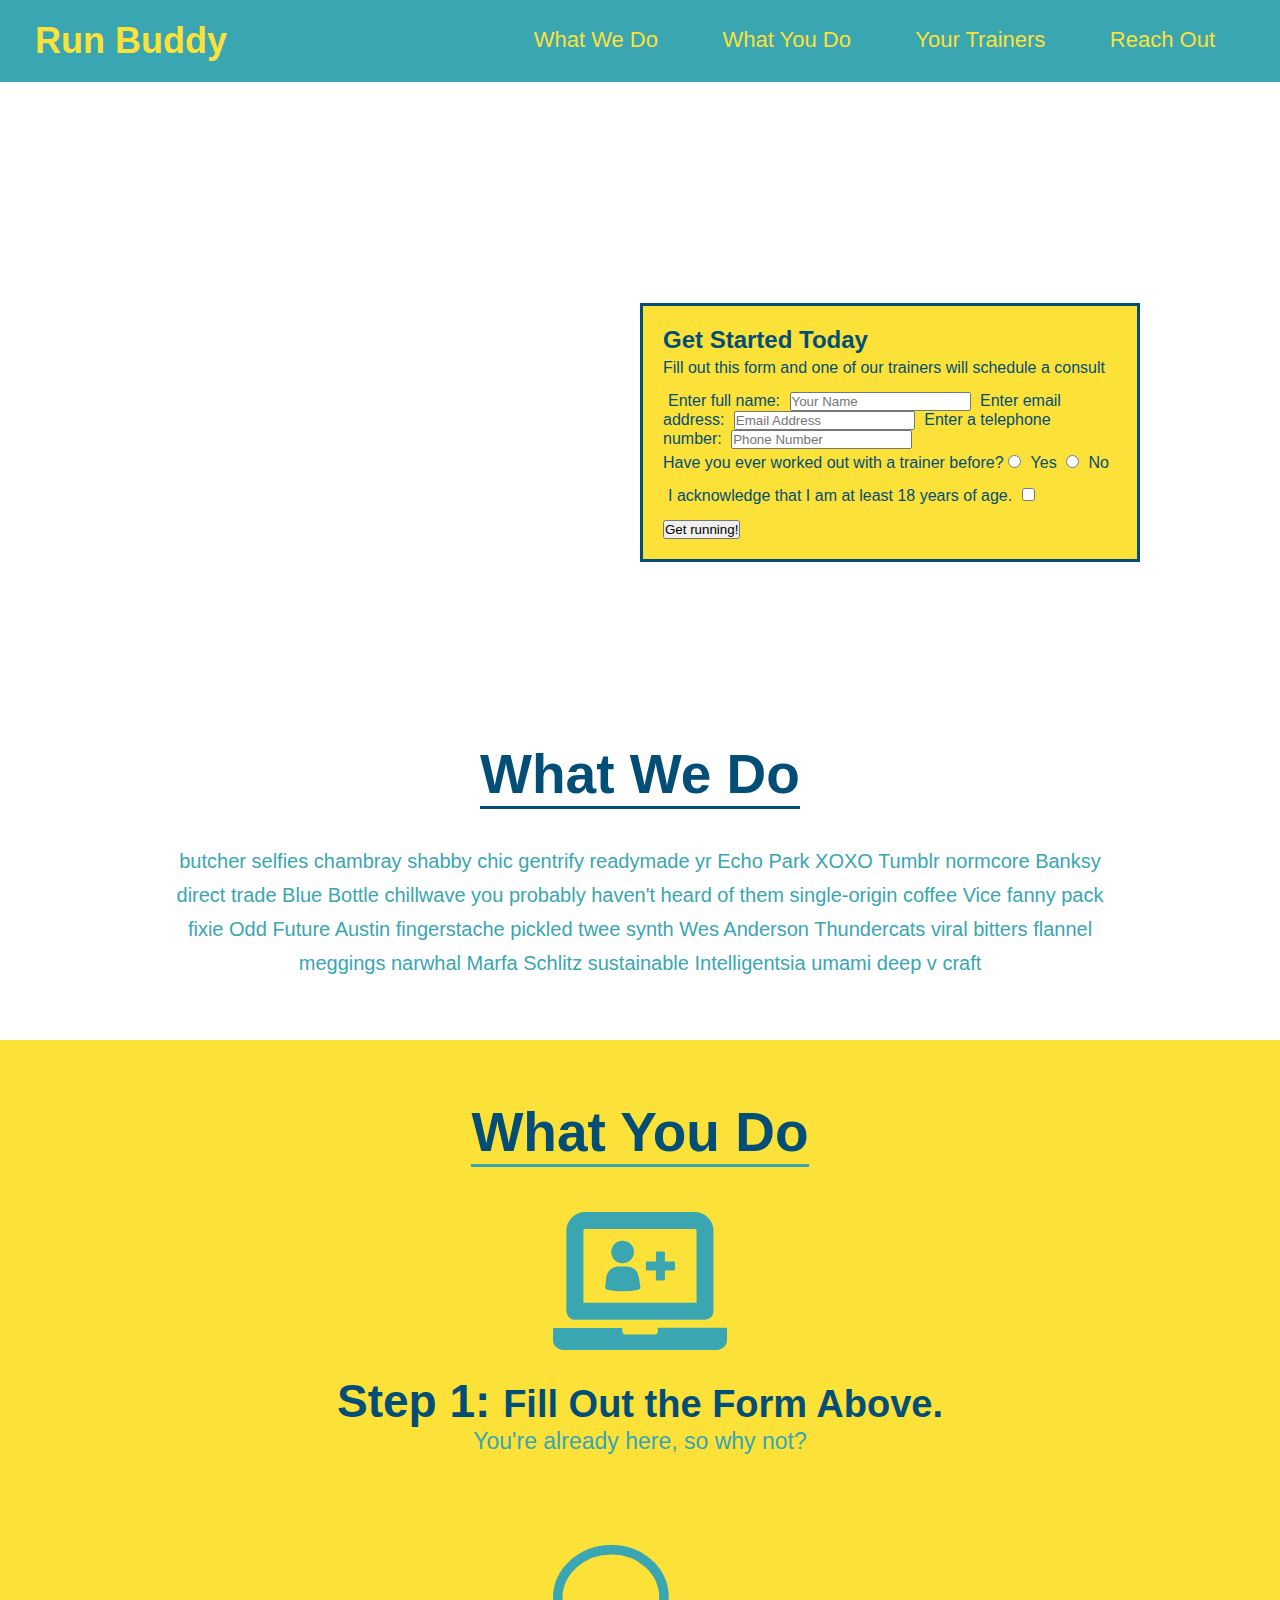
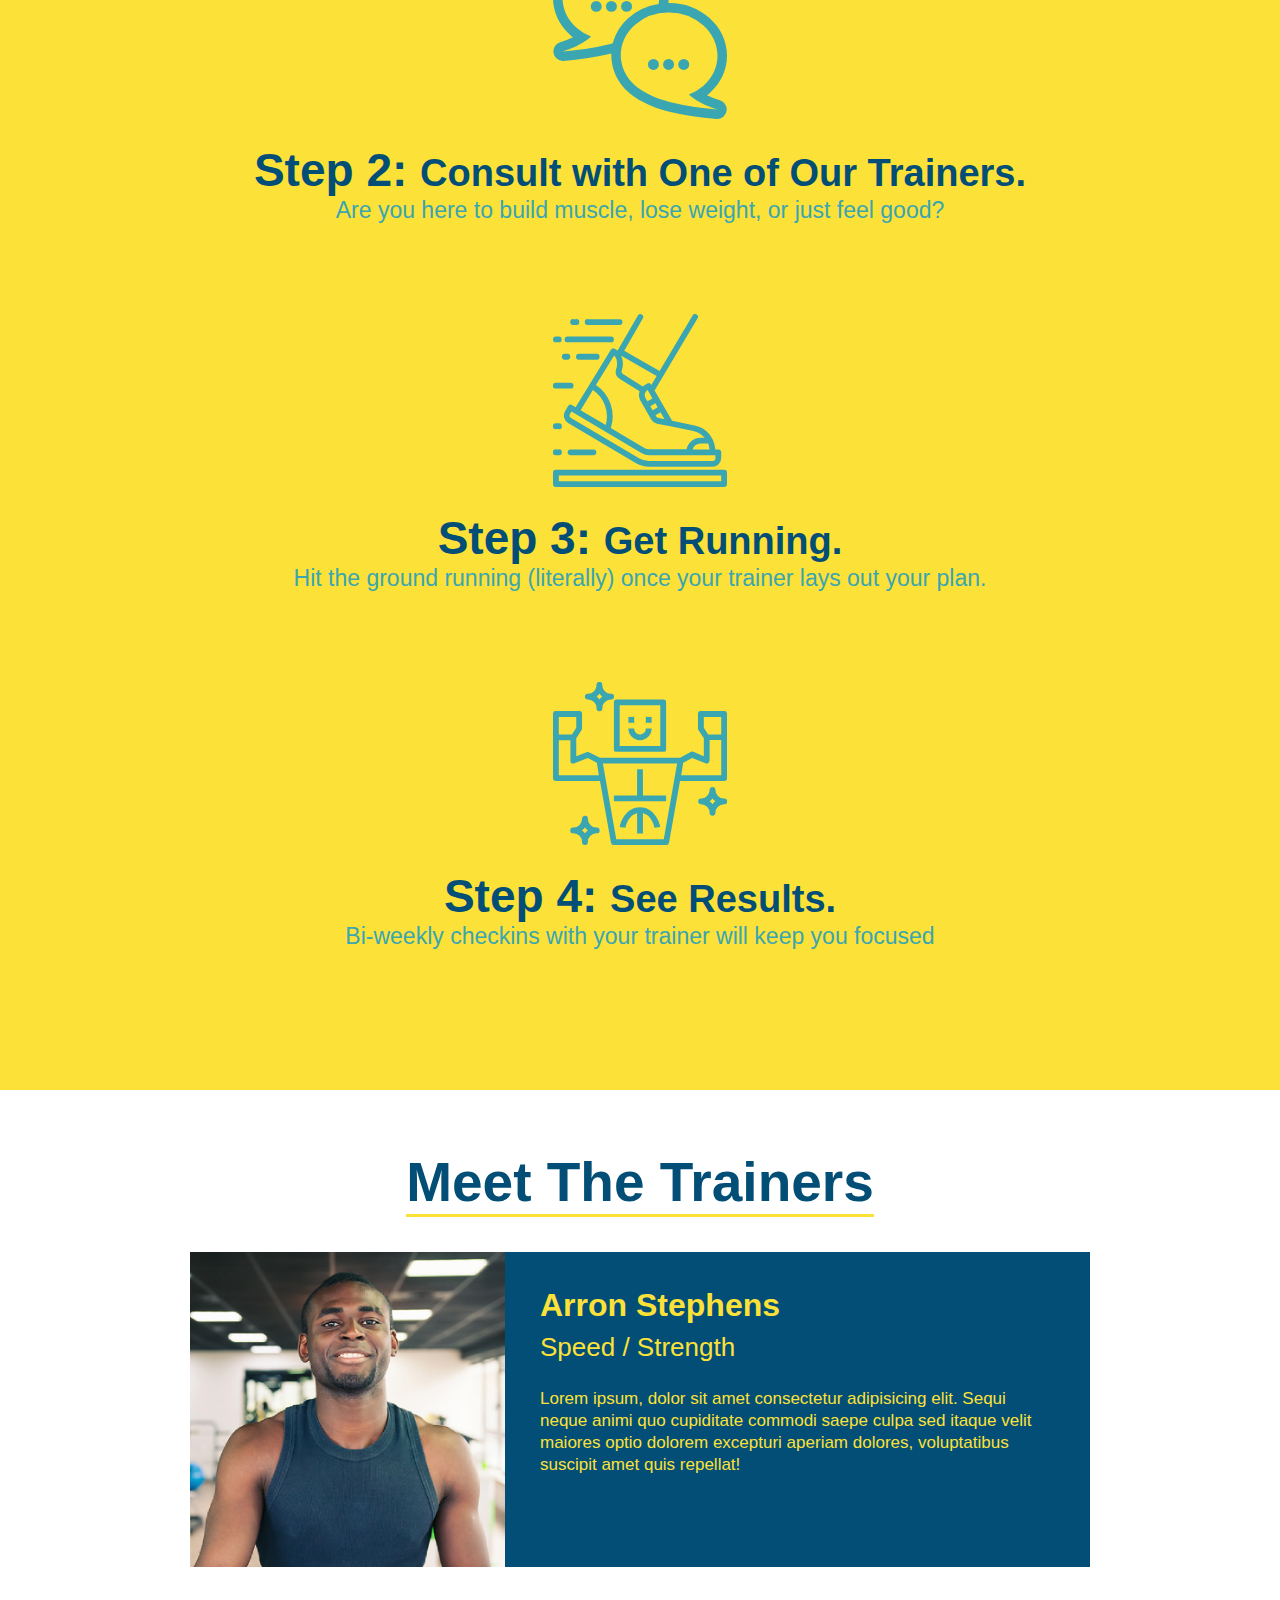
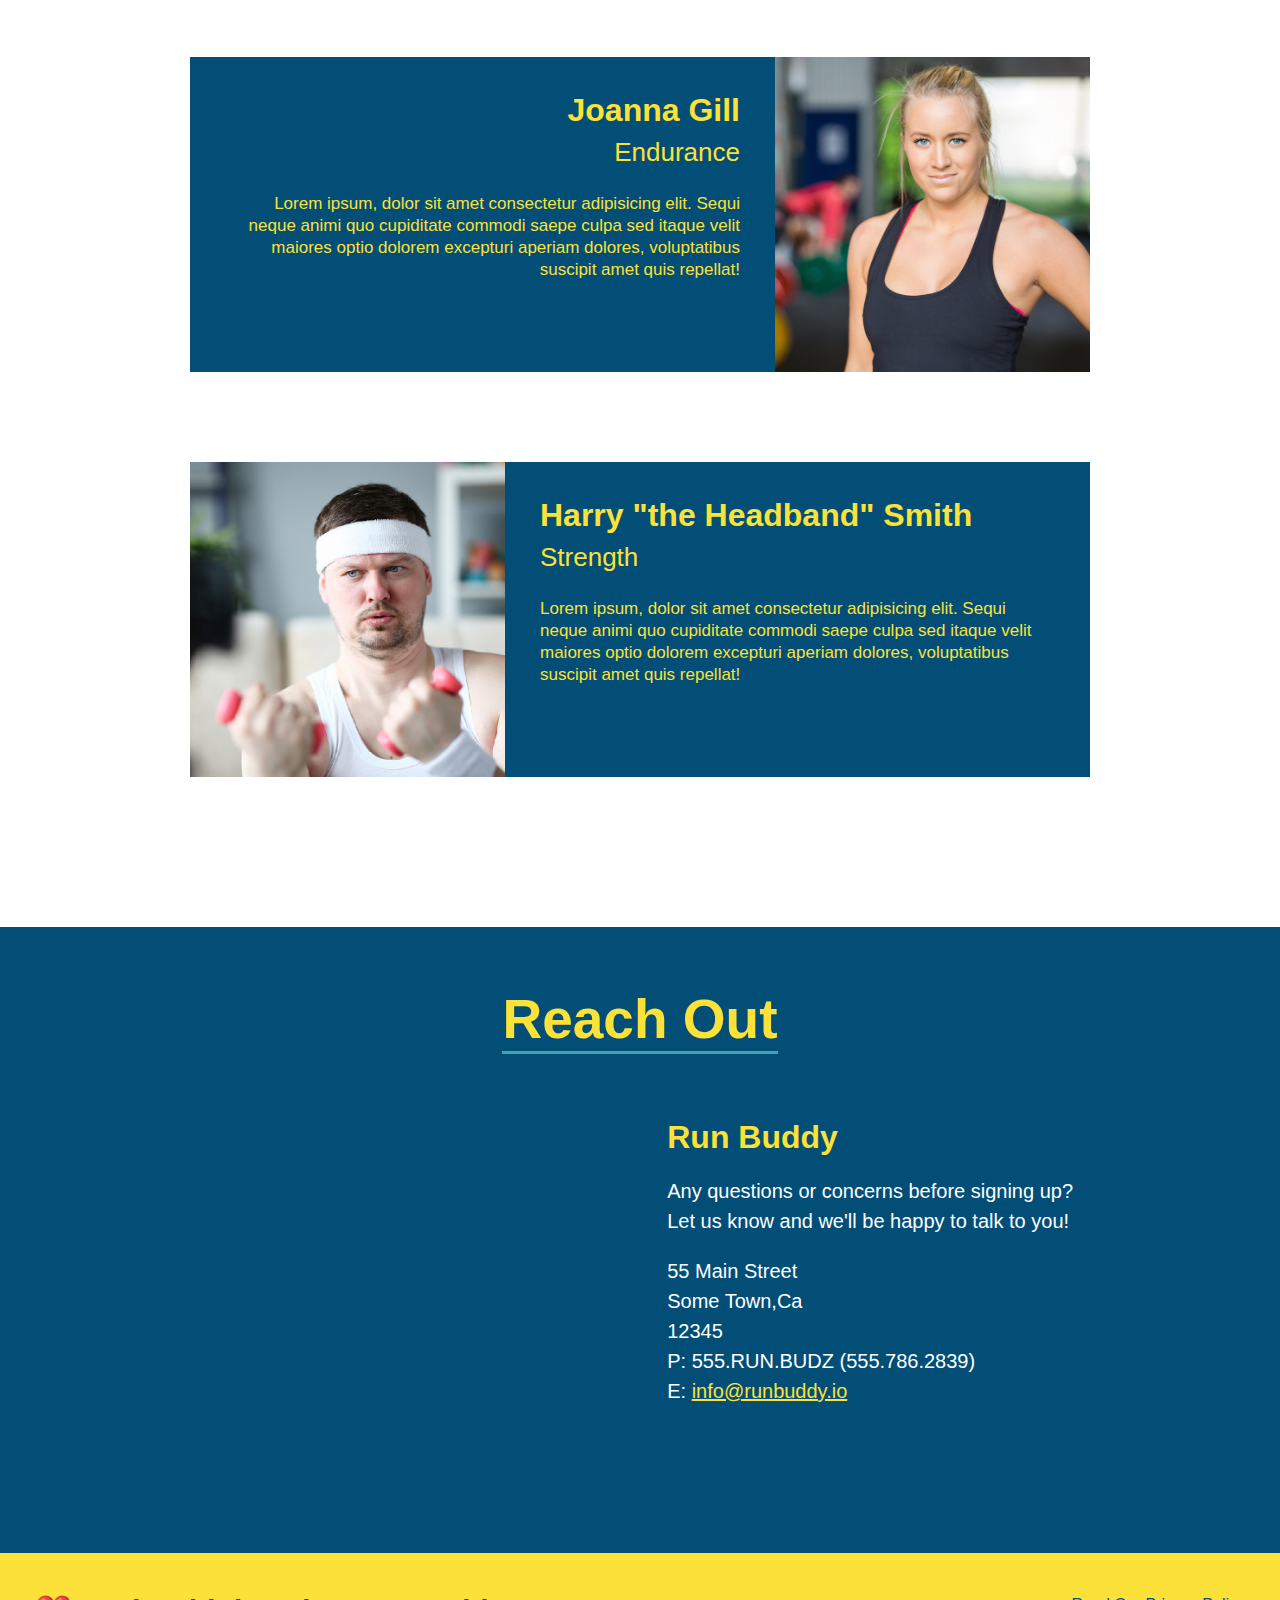
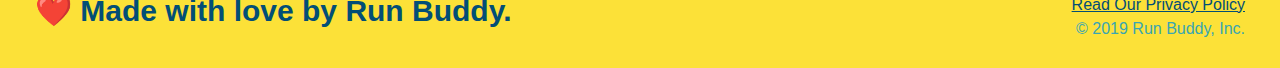
==== index.html @ 8a4ccf90 "reach out info" ====
<!DOCTYPE html>
<html lang="en">

<head>
    <meta charset="UTF-8">
    <meta http-equiv="X-UA-Compatible" content="IE=edge">
    <meta name="viewport" content="width=device-width, initial-scale=1.0">

    <title>Run Buddy</title>

    <link rel="stylesheet" href="./assets/css/style.css" />
</head>

<body>
    <!--navigation-->
    <header>
        <h1>
            <a href="/">Run Buddy</a>
        </h1>
        <nav>
            <!--Unordered list element-->
            <ul>
                <!-- List item element -->
                <li>
                    <!-- Anchor element -->
                    <a href="#what-we-do">What We Do</a>
                </li>
                <li>
                    <a href="#what-you-do">What You Do</a>
                </li>
                <li>
                    <a href="#your-trainers">Your Trainers</a>
                </li>
                <li>
                    <a href="#reach-out">Reach Out</a>
                </li>
            </ul>
        </nav>
    </header>
    <!-- hero/jumbotron -->
    <section class="hero">
        <div class="hero-form">
            <h3>Get Started Today</h3>
            <p>Fill out this form and one of our trainers will schedule a consult</p>
            <!-- Add form element-->
            <form>
                <label for="name">Enter full name:</label>
                <input type="text" placeholder="Your Name" name="name" id="name" />
                <label for="email">Enter email address:</label>
                <input type="email" placeholder="Email Address" email="email" id="email" />
                <label for="phone">Enter a telephone number:</label>
                <input type="tel" placeholder="Phone Number" phone-number="phone" id="phone" />
                <p>
                    Have you ever worked out with a trainer before?
                    <input type="radio" name="trainer-confirm" id="trainer-yes" />
                    <label for="trainer-yes">Yes</label>
                    <input type="radio" name="trainer-confirm" id="trainer-no" />
                    <label for="trainer-no">No</label>
                </p>
                <p>
                    <label for="checkbox">
                        I acknowledge that I am at least 18 years of age.
                    </label>
                    <input type="checkbox" name="age-confirm" id="checkbox" />
                </p>
                <button type="submit">
                    Get running!
                </button>
            </form>
        </div>
    </section>

    <!-- "what we do" section -->
    <section id="what-we-do" class="intro">
        <h2 class="section-title primary border">What We Do</h2>
        <p>
            butcher selfies chambray shabby chic gentrify readymade yr Echo Park XOXO Tumblr normcore Banksy direct trade Blue Bottle chillwave you probably haven't heard of them single-origin coffee Vice fanny pack fixie Odd Future Austin fingerstache pickled twee synth Wes Anderson Thundercats viral bitters flannel meggings narwhal Marfa Schlitz sustainable Intelligentsia umami deep v craft
        </p>
    </section>

    <!-- "what you do" section -->
    <section id="what-you-do" class="steps">
        <h2 class="section-title secondary-border">What You Do</h2>

        <div>
            <img src="./assets/images/step-1.svg" alt="" />
            <h3>Step 1: <span>Fill Out the Form Above.</span></h3>
            <p>You're already here, so why not?</p>
        </div>

        <div>
            <img src="./assets/images/step-2.svg" alt="" />
            <h3>Step 2: <span>Consult with One of Our Trainers.</span></h3>
            <p>Are you here to build muscle, lose weight, or just feel good?</p>
        </div>

        <div>
            <img src="./assets/images/step-3.svg" alt="" />
            <h3>Step 3: <span>Get Running.</span></h3>
            <p>Hit the ground running (literally) once your trainer lays out your plan.</p>
        </div>

        <div>
            <img src="./assets/images/step-4.svg" alt="" />
            <h3>Step 4: <span>See Results.</span></h3>
            <p>Bi-weekly checkins with your trainer will keep you focused</p>
        </div>
    </section>

    <!-- "meet the trainers" section -->
    <section id="your-trainers" class="trainers">
        <h2 class="section-title primary-border">
            Meet The Trainers
        </h2>
        <article class="trainer">
            <img src="./assets/images/trainer-1.jpg" alt="Arron Stephens in his workout clothes, ready to pump iron" />
            <div class="trainer-bio text-left">
                <h3>Arron Stephens</h3>
                <h4>Speed / Strength</h4>
                <p>
                    Lorem ipsum, dolor sit amet consectetur adipisicing elit. Sequi neque animi quo cupiditate commodi saepe culpa sed
                    itaque velit maiores optio dolorem excepturi aperiam dolores, voluptatibus suscipit amet quis repellat!
                </p>
            </div>
        </article>
        <article class="trainer">
            <div class="trainer-bio text-right">
                <h3>Joanna Gill</h3>
                <h4>Endurance</h4>
                <p>
                    Lorem ipsum, dolor sit amet consectetur adipisicing elit. Sequi neque animi quo cupiditate commodi saepe culpa sed
                    itaque velit maiores optio dolorem excepturi aperiam dolores, voluptatibus suscipit amet quis repellat!
                </p>
            </div>
            <img src="./assets/images/trainer-2.jpg" alt="Joanna Gill cooling off after a workout" />
        </article>
        <article class="trainer">
            <img src="./assets/images/trainer-3.jpg" alt="Harry Smith wearing a headband and lifting comically small pink weights" />
            <div class="trainer-bio text-left">
                <h3>Harry "the Headband" Smith</h3>
                <h4>Strength</h4>
                <p>
                    Lorem ipsum, dolor sit amet consectetur adipisicing elit. Sequi neque animi quo cupiditate commodi saepe culpa sed
                    itaque velit maiores optio dolorem excepturi aperiam dolores, voluptatibus suscipit amet quis repellat!
                </p>
            </div>
        </article>
    </section>
    <!-- "reach out" section -->
    <section id="reach-out" class="contact">
     <h2 class="section-title secondary-border">Reach Out</h2>
     <div class="contact-info">
            <iframe 
            src="https://www.google.com/maps/embed?pb=!1m18!1m12!1m3!1d3147.1079747227936!2d-120.42364418397035!3d37.92790791110593!2m3!1f0!2f0!3f0!3m2!1i1024!2i768!4f13.1!3m3!1m2!1s0x8090c49129b6ac57%3A0xb56c7eb95a2cd8bd!2sMain%20St%2C%20California%2095327!5e0!3m2!1sen!2sus!4v1616426329495!5m2!1sen!2sus"
            style="border:0;"
            allowfullscreen=""
            loading="lazy">
        </iframe>
        <div>
            <h3>Run Buddy</h3>
            <p>
                Any questions or concerns before signing up?
                <br />
                Let us know and we'll be happy to talk to you!
            </p>
            <address>
                55 Main Street <br />
                Some Town,Ca <br />
                12345<br />
                P: 555.RUN.BUDZ (555.786.2839)<br />
                E: <a href="mailto:info@runbuddy.io">info@runbuddy.io</a>
            </address>
        </div>
     </div>
    </section>
    <!-- footer -->
    <footer>
        <h2>❤️ Made with love by Run Buddy.</h2>
        <div>
            <a href="#">Read Our Privacy Policy</a><br />
            &copy; 2019 Run Buddy, Inc.
        </div>
    </footer>
</body>

</html>
---- assets/css/style.css ----
* {
  margin: 0;
  padding: 0;
  box-sizing: border-box;
}

body {
  /* more on this crazy alphanumerical value in a minute!*/
  color: #39a6b2;
  font-family: Helvetica, Arial, sans-serif;
}
/* apply styles to <header> */
 header {
    padding: 20px 35px;
    background-color: #39a6b2;
}

header h1 {
    font-weight: bold;
    font-size: 36px;
    color: #fce138;
    margin: 0;
    display: inline;
}

header a {
    text-decoration: none;
    color: #fce138;
}

header nav {
    float: right;
    margin: 7px 0;
}

header nav ul li {
    display: inline;
}

header nav ul li a {
    margin: 0 30px;
    font-weight: lighter;
    font-size: 22px;
}
/* Footer Styles Start */
footer {
  background: #fce138;
  width: 100%;
  padding: 40px 35px;
}

footer h2 {
  display: inline;
  color: #024e76;
  font-size: 30px;
  margin: 0;
}

footer div {
  float: right;
  line-height: 1.5;
  text-align: right;
}

footer a {
  color: #024e76;
}

section  {
  padding: 60px;
}
/* Footer Style Ends */
/* Hero Style Start */
.hero {
  background-image: url("https://static.fullstack-bootcamp.com/module-1/hero-bg.jpg");
  height: 600px;
  background-size: cover;
  background-position: center;
  position: relative;
}

.hero-form {
  color: #024e76;
  background-color: #fce138;
  padding: 20px;
  width: 500px;
  border: solid 3px #024e76;
  position: absolute;
  bottom: 120px;
  right: 140px;
}

.hero-form h3 {
  margin: 0;
  font-size: 24px;
}

.hero-form p {
  margin: 5px 0 15px 0;
}

.form-input {
  border: 1px solid #024e76;
  display: block;
  padding: 7px 15px;
  font-size: 16px;
  color: #024e76;
  width: 100%;
  margin-bottom: 15px;
}

.hero label {
  margin: 0 5px;
}

.hero-form buttom {
  color: #fce138;
  background-color: #024e76;
  border: none;
  padding: 10px 20px;
  font-size: 16px;
}
/* Hero Style End */

/* wyd and wwd style starts */
.intro {
  text-align: center;
}

.intro p {
  line-height: 1.7;
  color: #39a6b2;
  width: 80%;
  font-size: 20px;
  margin: 0 auto;
}

.steps {
  text-align: center;
  background: #fce138;
}

.section-title {
  font-size: 55px;
  color: #024e76;
  margin-bottom: 35px;
  padding: 0 100px 20 px 100px;
  display: inline-block;
  border-bottom: 3px solid;
}

.primary-border {
  border-color: #fce138;
}

.secondary-border {
  border-color: #39a6b2;
}

.steps div {
  margin-bottom: 80px;
}

.steps img {
  width: 15%;
  margin: 10px 0;
}

.steps h3 {
  color: #024e76;
  font-size: 46px;
  margin-top: 10px;
}

.steps p {
  color: #39a6b2;
  font-size: 23px;
}

.steps span {
  font-size: 38px;
}
/* end wyd and wwd */

/* trainers info */
.trainers {
  text-align: center;
}

.trainer {
  width: 900px;
  margin: 0 auto 90px auto;
  background: #024e76;
  color: #fce138;
  overflow: auto;
}

.trainer img {
  width: 35%;
  float: left;
}

.trainer-bio {
  padding: 35px;
  float: left;
  width: 65%;
}

.text-left {
  text-align: left;
}

.text-right {
  text-align: right;
}

.trainer-bio h3 {
  font-size: 32px;
  margin-bottom: 8px;
}

.trainer-bio h4 {
  font-weight: lighter;
  font-size: 26px;
  margin-bottom: 25px;
}

.trainer-bio p {
  font-size: 17px;
  line-height: 1.3;
}
/* end trainer styles */

/* reach out styles start */
.contact {
  text-align: center;
  background: #024e76;
}

.contact h2 {
  color: #fce138;
}

.contact-info iframe {
  width: 400px;
  height: 400px;
}

.contact-info div {
  width: 410px;
  display: inline-block;
  vertical-align: top;
  text-align: left;
  margin: 30px 0 0 60px;
  color: white;
}

.contact-info h3 {
  color: #fce138;
  font-size: 32px;
}

.contact-info p, .contact-info address {
  margin: 20px 0;
  line-height: 1.5;
  font-size: 20px;
  font-style: normal;
}

.contact-info a {
  color: #fce138;
}
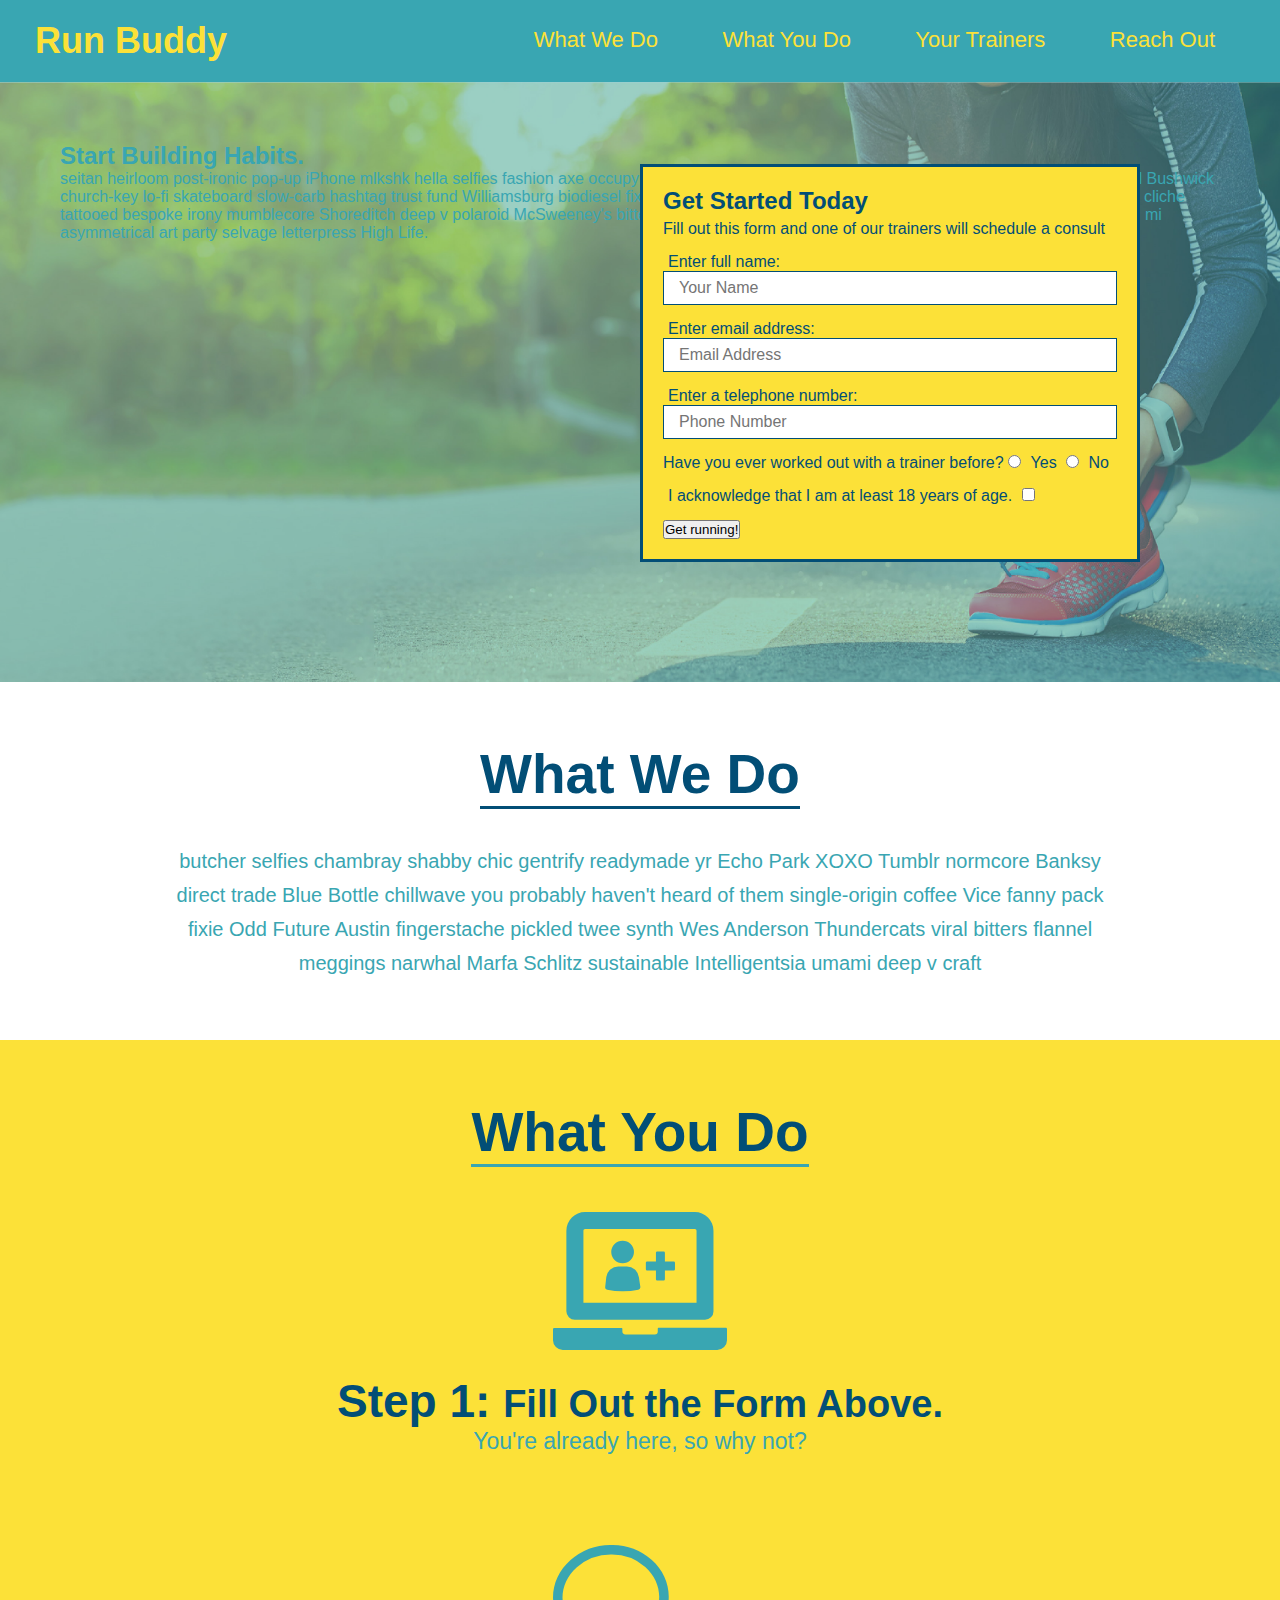
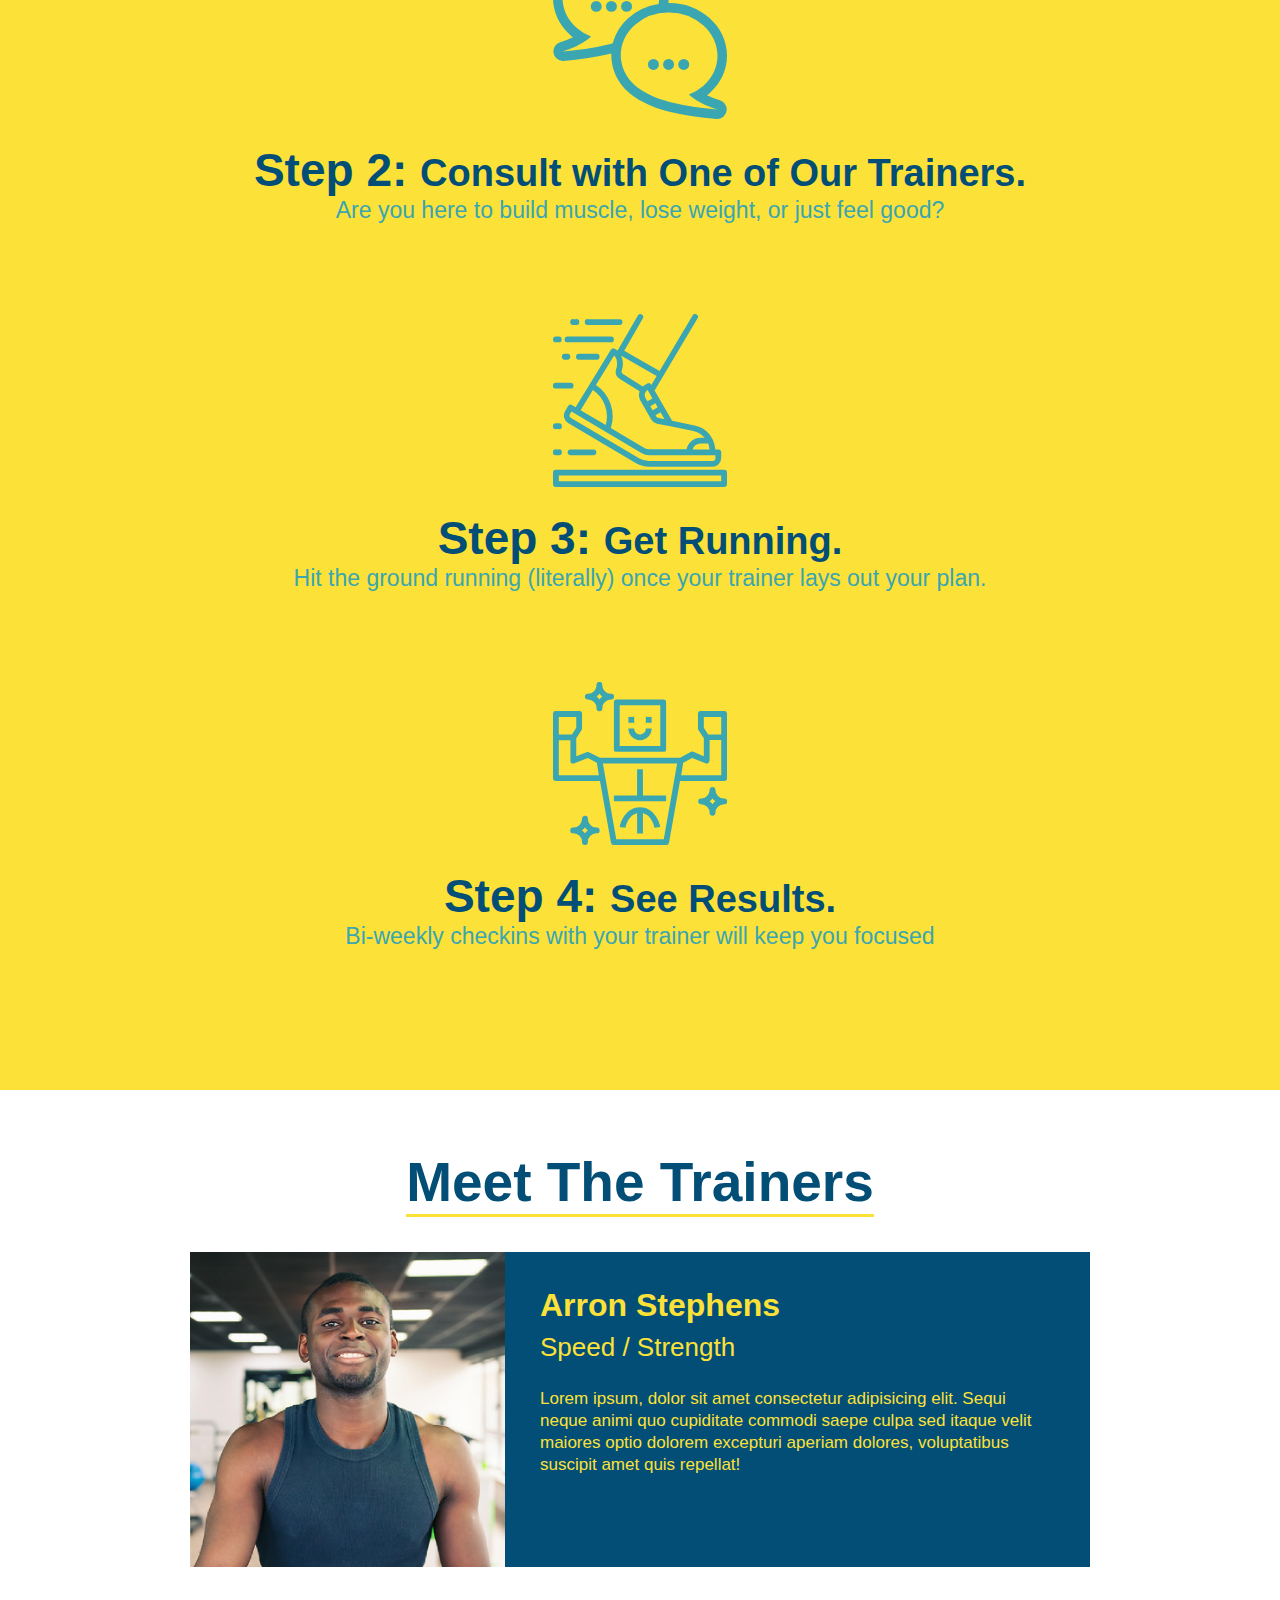
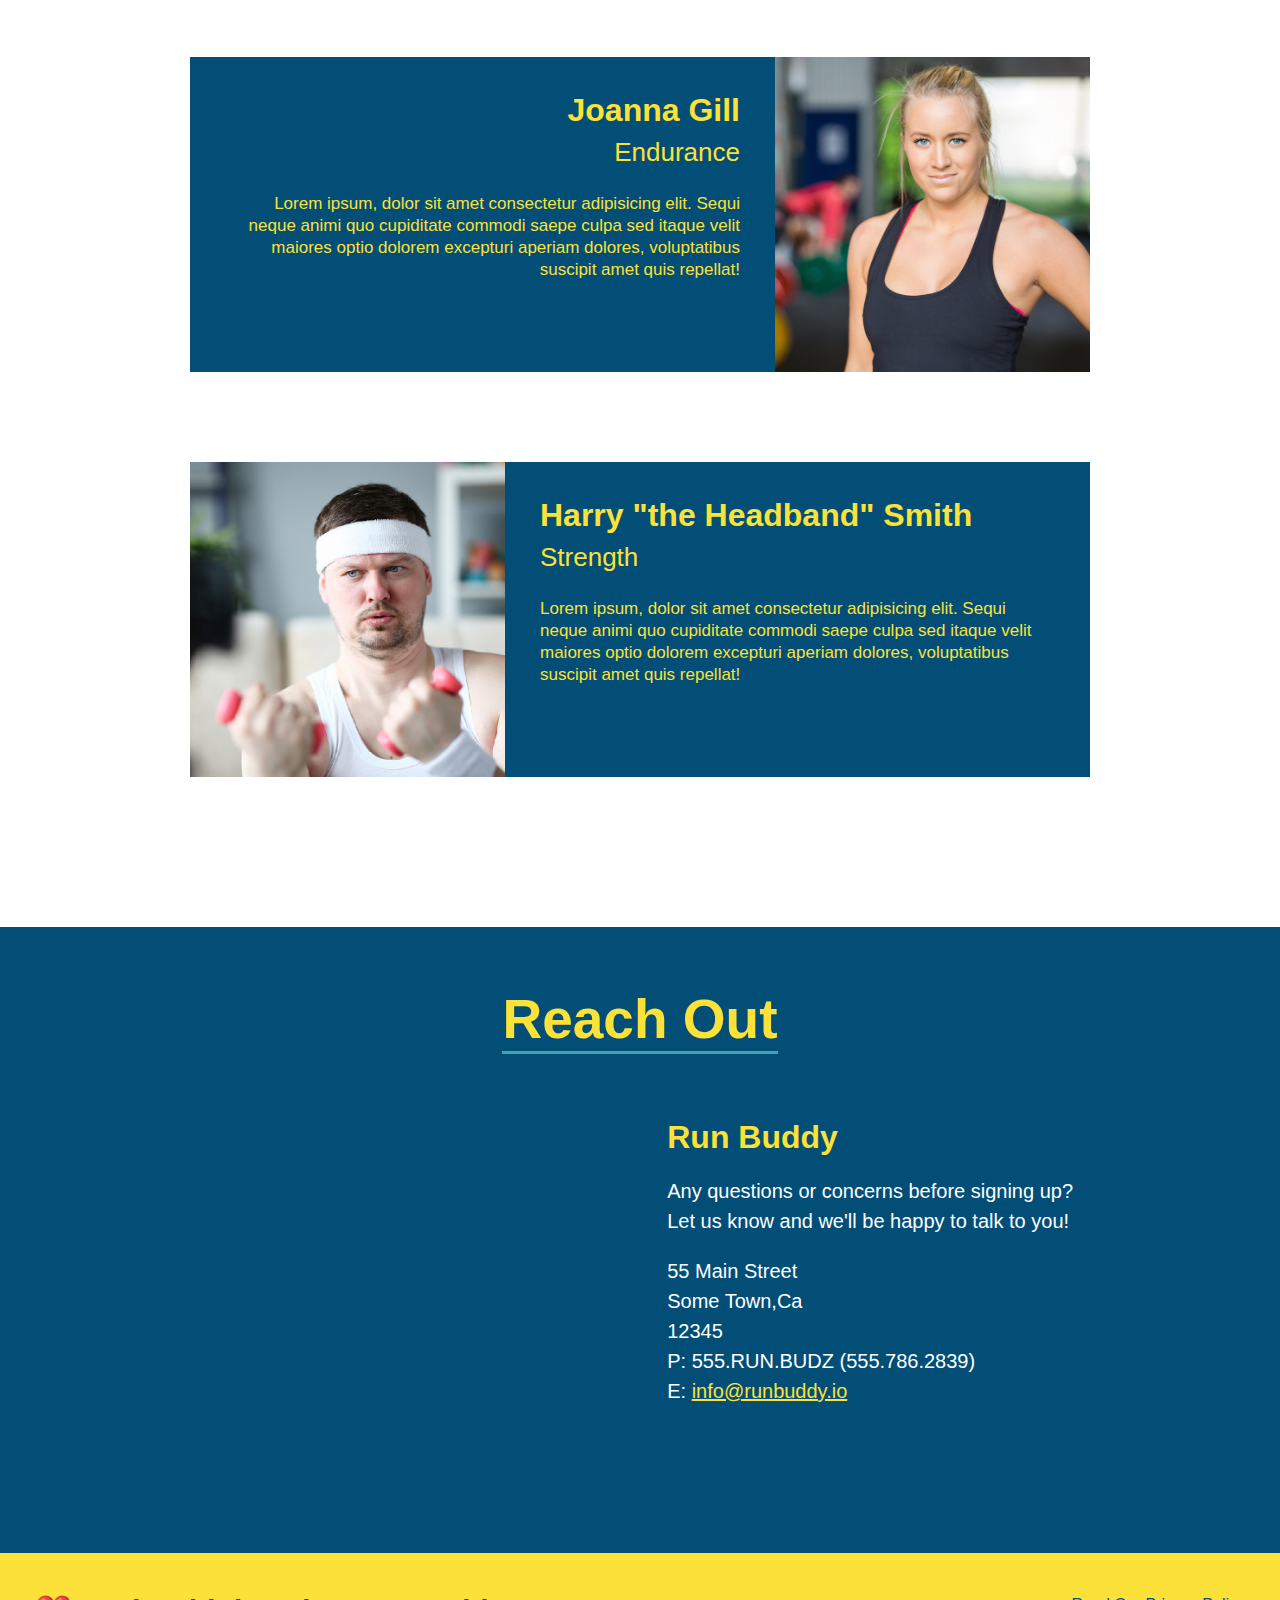
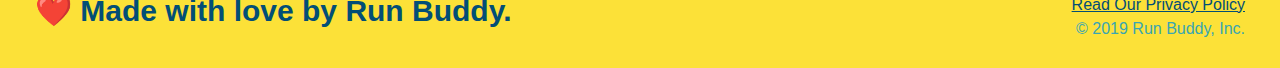
==== commit 5fedff00: "add content to hero, replace image" ====
--- a/index.html
+++ b/index.html
@@ -5,9 +5,7 @@
     <meta charset="UTF-8">
     <meta http-equiv="X-UA-Compatible" content="IE=edge">
     <meta name="viewport" content="width=device-width, initial-scale=1.0">
-
     <title>Run Buddy</title>
-
     <link rel="stylesheet" href="./assets/css/style.css" />
 </head>
 
@@ -39,17 +37,23 @@
     </header>
     <!-- hero/jumbotron -->
     <section class="hero">
+        <div class="hero-cta">
+            <h2>Start Building Habits.</h2>
+            <p>
+                seitan heirloom post-ironic pop-up iPhone mlkshk hella selfies fashion axe occupy readymade put a bird on it messenger bag Wes Anderson Schlitz plaid Bushwick church-key lo-fi skateboard slow-carb hashtag trust fund Williamsburg biodiesel fixie farm-to-table 8-bit banjo XOXO Banksy chillwave bicycle rights retro cliche tattooed bespoke irony mumblecore Shoreditch deep v polaroid McSweeney's bitters cray gentrify tofu Marfa you probably haven't heard of them yr banh mi asymmetrical art party selvage letterpress High Life.
+            </p>
+        </div>
         <div class="hero-form">
             <h3>Get Started Today</h3>
             <p>Fill out this form and one of our trainers will schedule a consult</p>
             <!-- Add form element-->
             <form>
                 <label for="name">Enter full name:</label>
-                <input type="text" placeholder="Your Name" name="name" id="name" />
+                <input type="text" placeholder="Your Name" name="name" id="name"  class="form-input" />
                 <label for="email">Enter email address:</label>
-                <input type="email" placeholder="Email Address" email="email" id="email" />
+                <input type="email" placeholder="Email Address" email="email" id="email" class="form-input" />
                 <label for="phone">Enter a telephone number:</label>
-                <input type="tel" placeholder="Phone Number" phone-number="phone" id="phone" />
+                <input type="tel" placeholder="Phone Number" phone-number="phone" id="phone" class="form-input" />
                 <p>
                     Have you ever worked out with a trainer before?
                     <input type="radio" name="trainer-confirm" id="trainer-yes" />
@@ -177,7 +181,7 @@
     <footer>
         <h2>❤️ Made with love by Run Buddy.</h2>
         <div>
-            <a href="#">Read Our Privacy Policy</a><br />
+            <a href="./privacy-policy.html">Read Our Privacy Policy</a><br />
             &copy; 2019 Run Buddy, Inc.
         </div>
     </footer>
--- a/assets/css/style.css
+++ b/assets/css/style.css
@@ -72,7 +72,7 @@
 /* Footer Style Ends */
 /* Hero Style Start */
 .hero {
-  background-image: url("https://static.fullstack-bootcamp.com/module-1/hero-bg.jpg");
+  background-image: url("../images/hero-bg.jpg");
   height: 600px;
   background-size: cover;
   background-position: center;
@@ -84,7 +84,7 @@
   background-color: #fce138;
   padding: 20px;
   width: 500px;
-  border: solid 3px #024e76;
+  border: 3px solid #024e76;
   position: absolute;
   bottom: 120px;
   right: 140px;
@@ -269,4 +269,15 @@
 
 .contact-info a {
   color: #fce138;
-}+}
+
+.page-title {
+  color: #fce138;
+  display: inline-block;
+  border-bottom: 4px solid #fce138;
+  padding: 0 80px 15px 80px;
+  font-weight: normal;
+  font-size: 42px;
+  font-style: italic;
+}
+
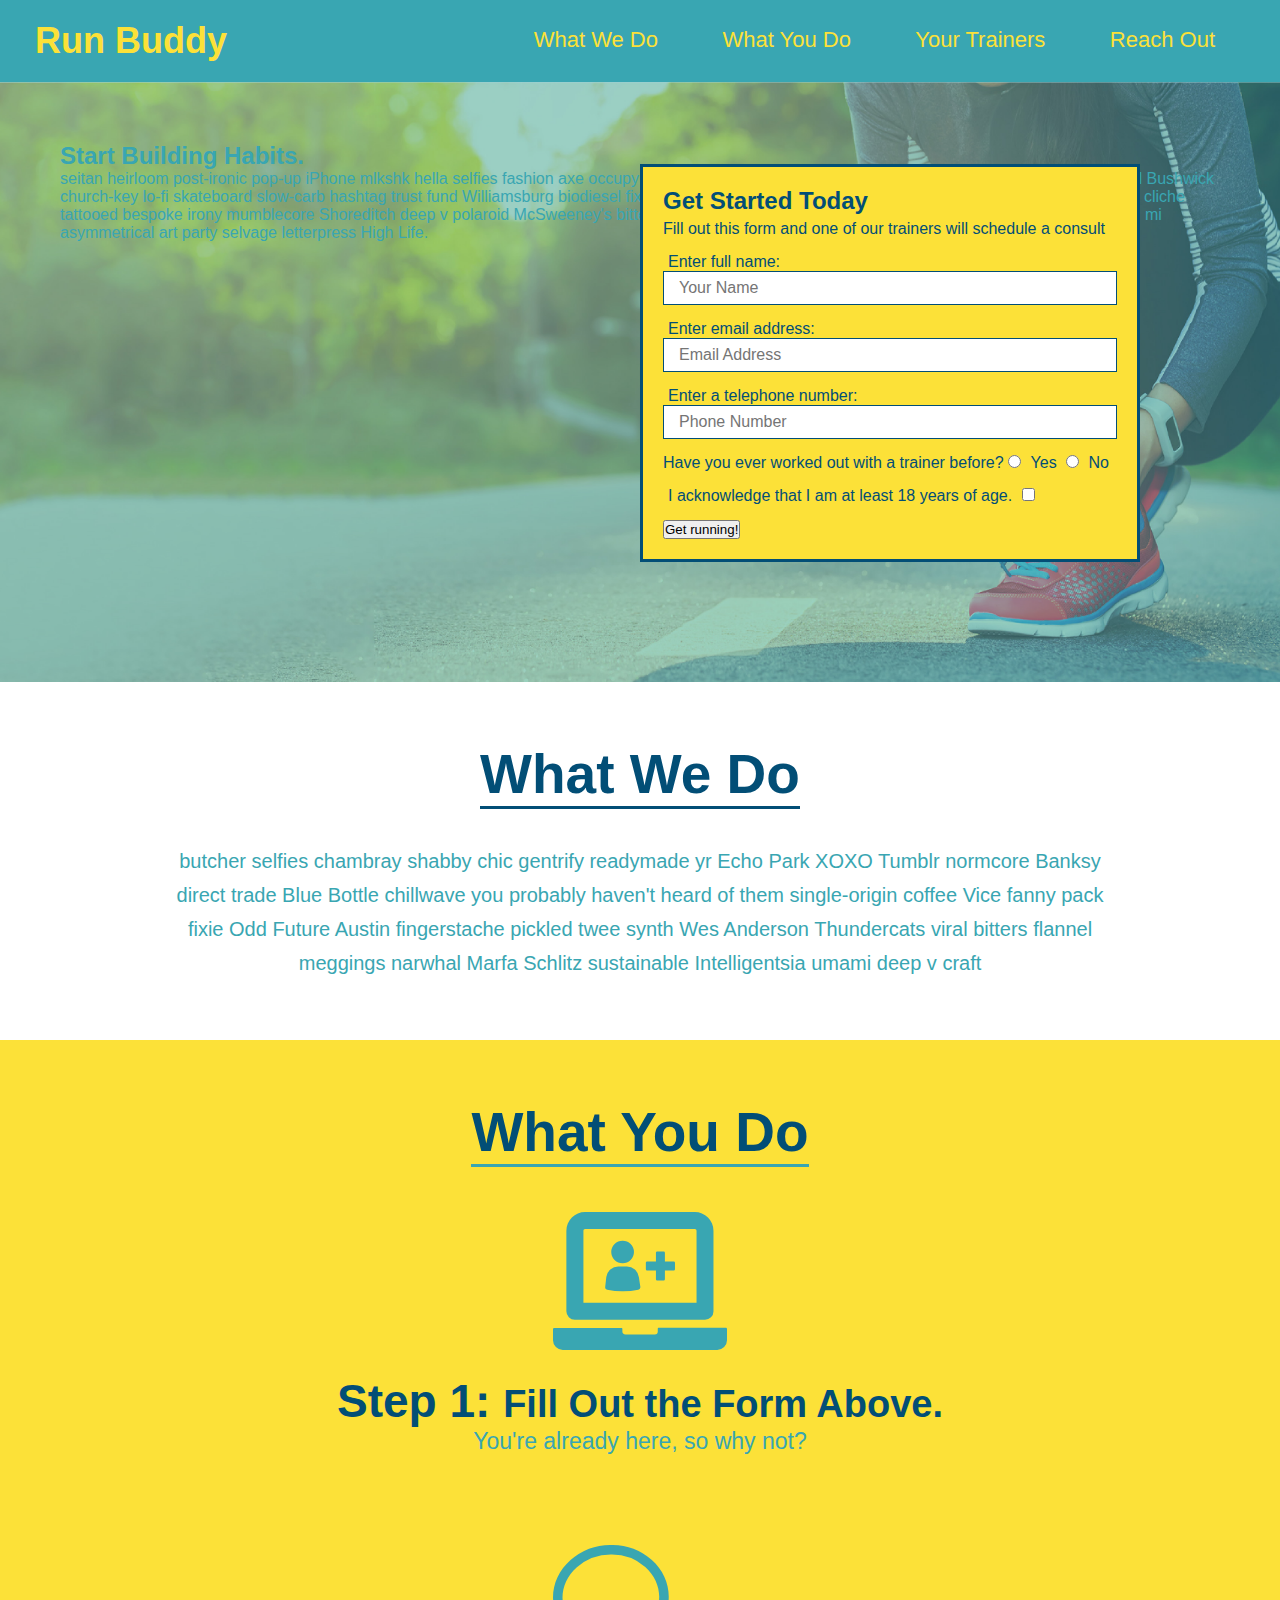
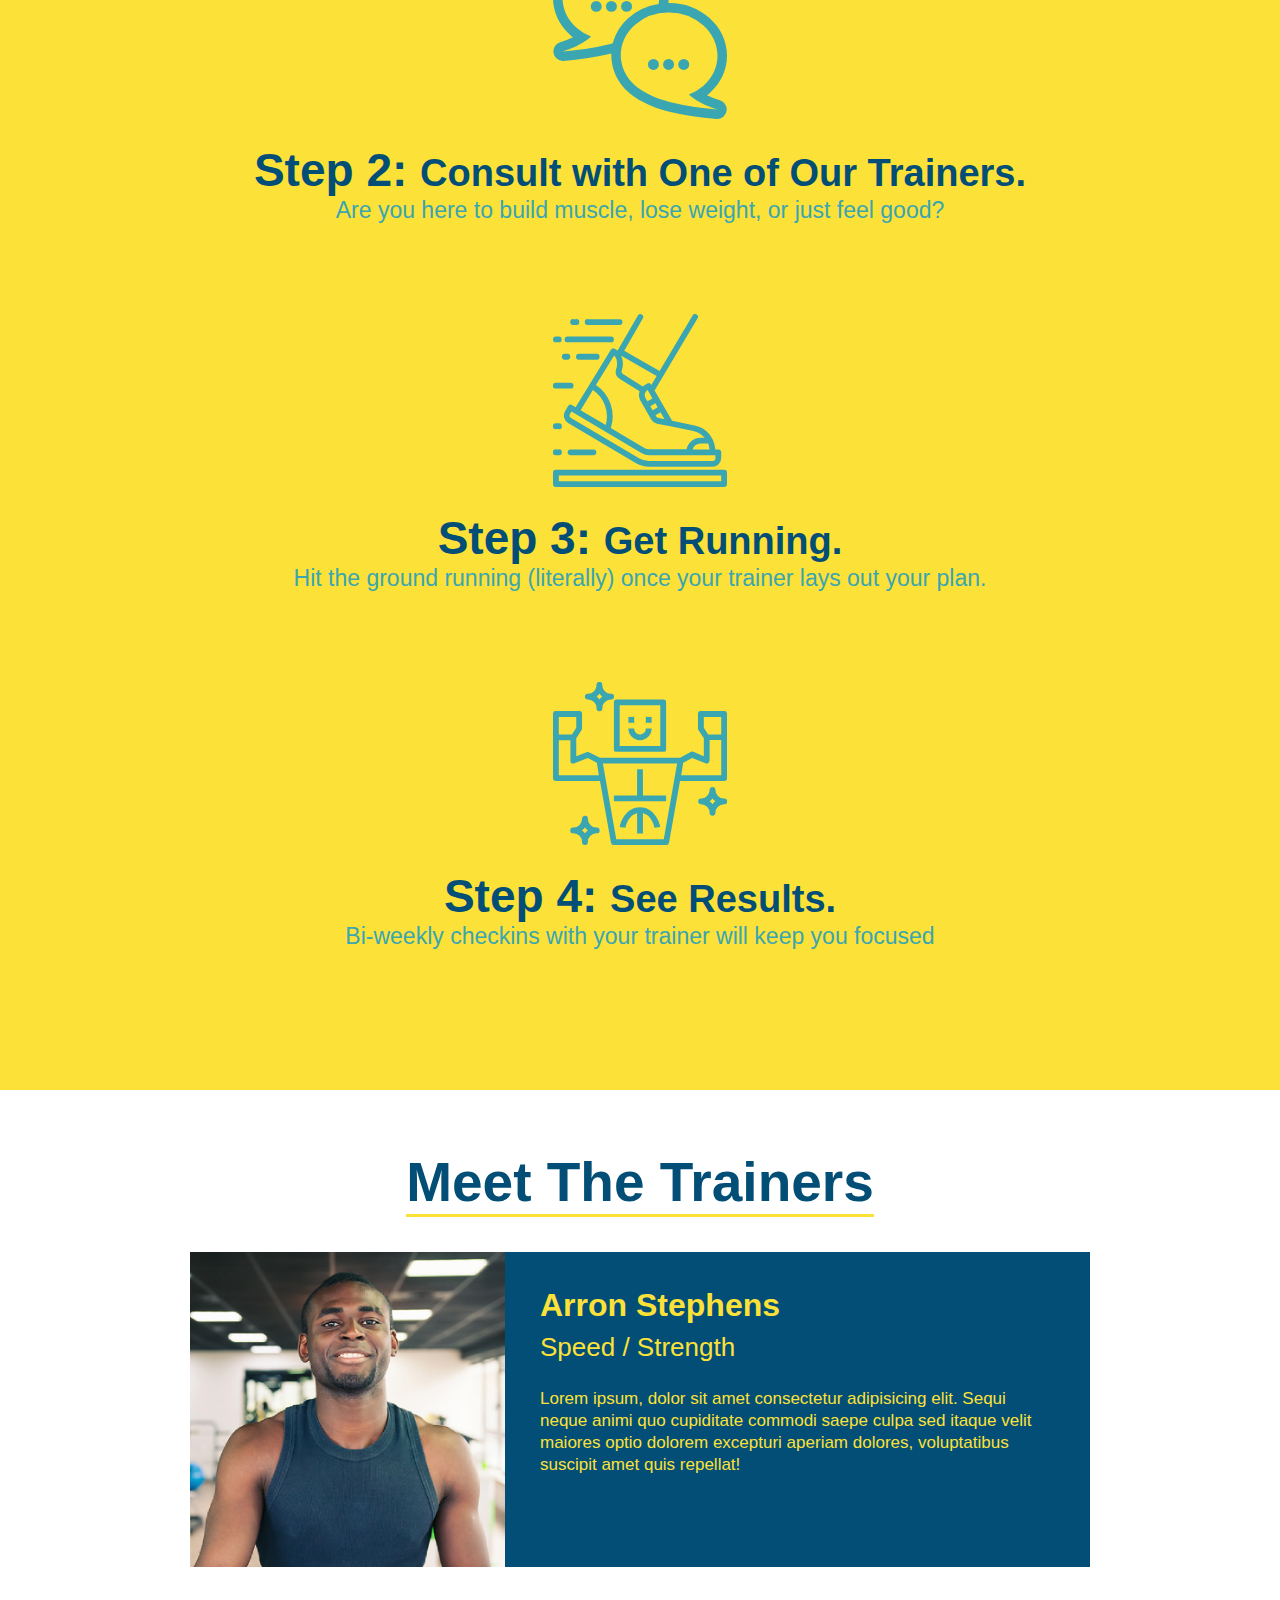
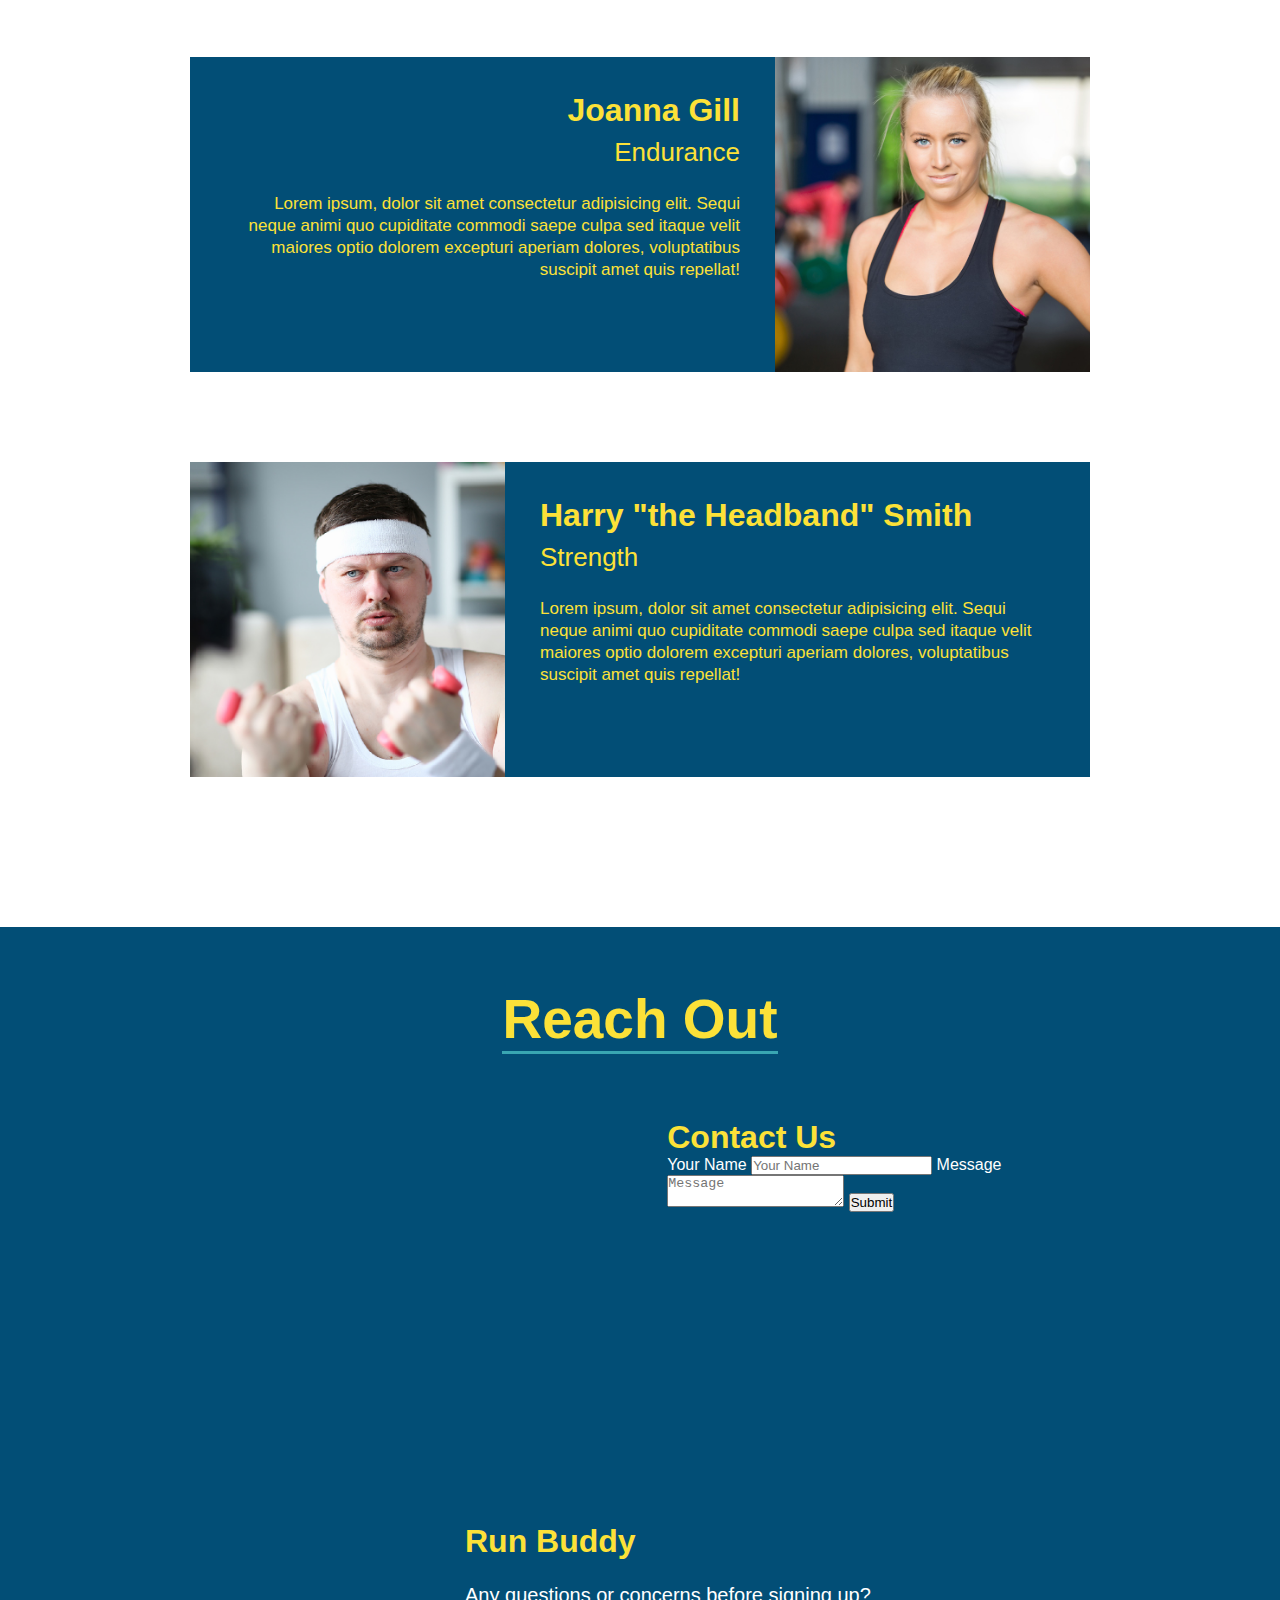
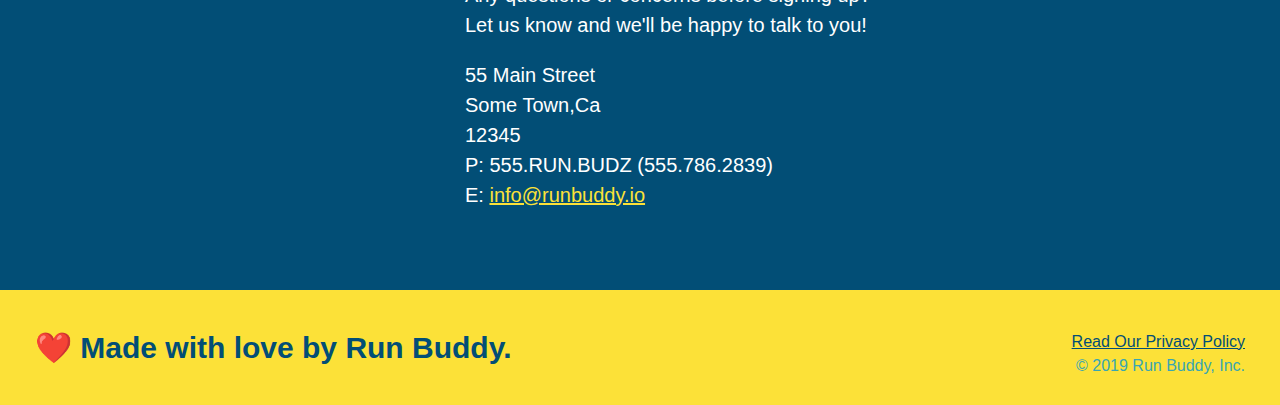
==== commit 8aa42bd2: "contact form" ====
--- a/index.html
+++ b/index.html
@@ -160,6 +160,18 @@
             allowfullscreen=""
             loading="lazy">
         </iframe>
+        <div class="contact-form">
+            <h3>Contact Us</h3>
+            <form>
+                <label for="contact-name">Your Name</label>
+                <input type="text" id="contact-name" placeholder="Your Name" />
+
+                <label for="contact-message">Message</label>
+                <textarea id="contact-message" placeholder="Message"></textarea>
+
+                <button type="submit">Submit</button>
+            </form>
+        </div>
         <div>
             <h3>Run Buddy</h3>
             <p>
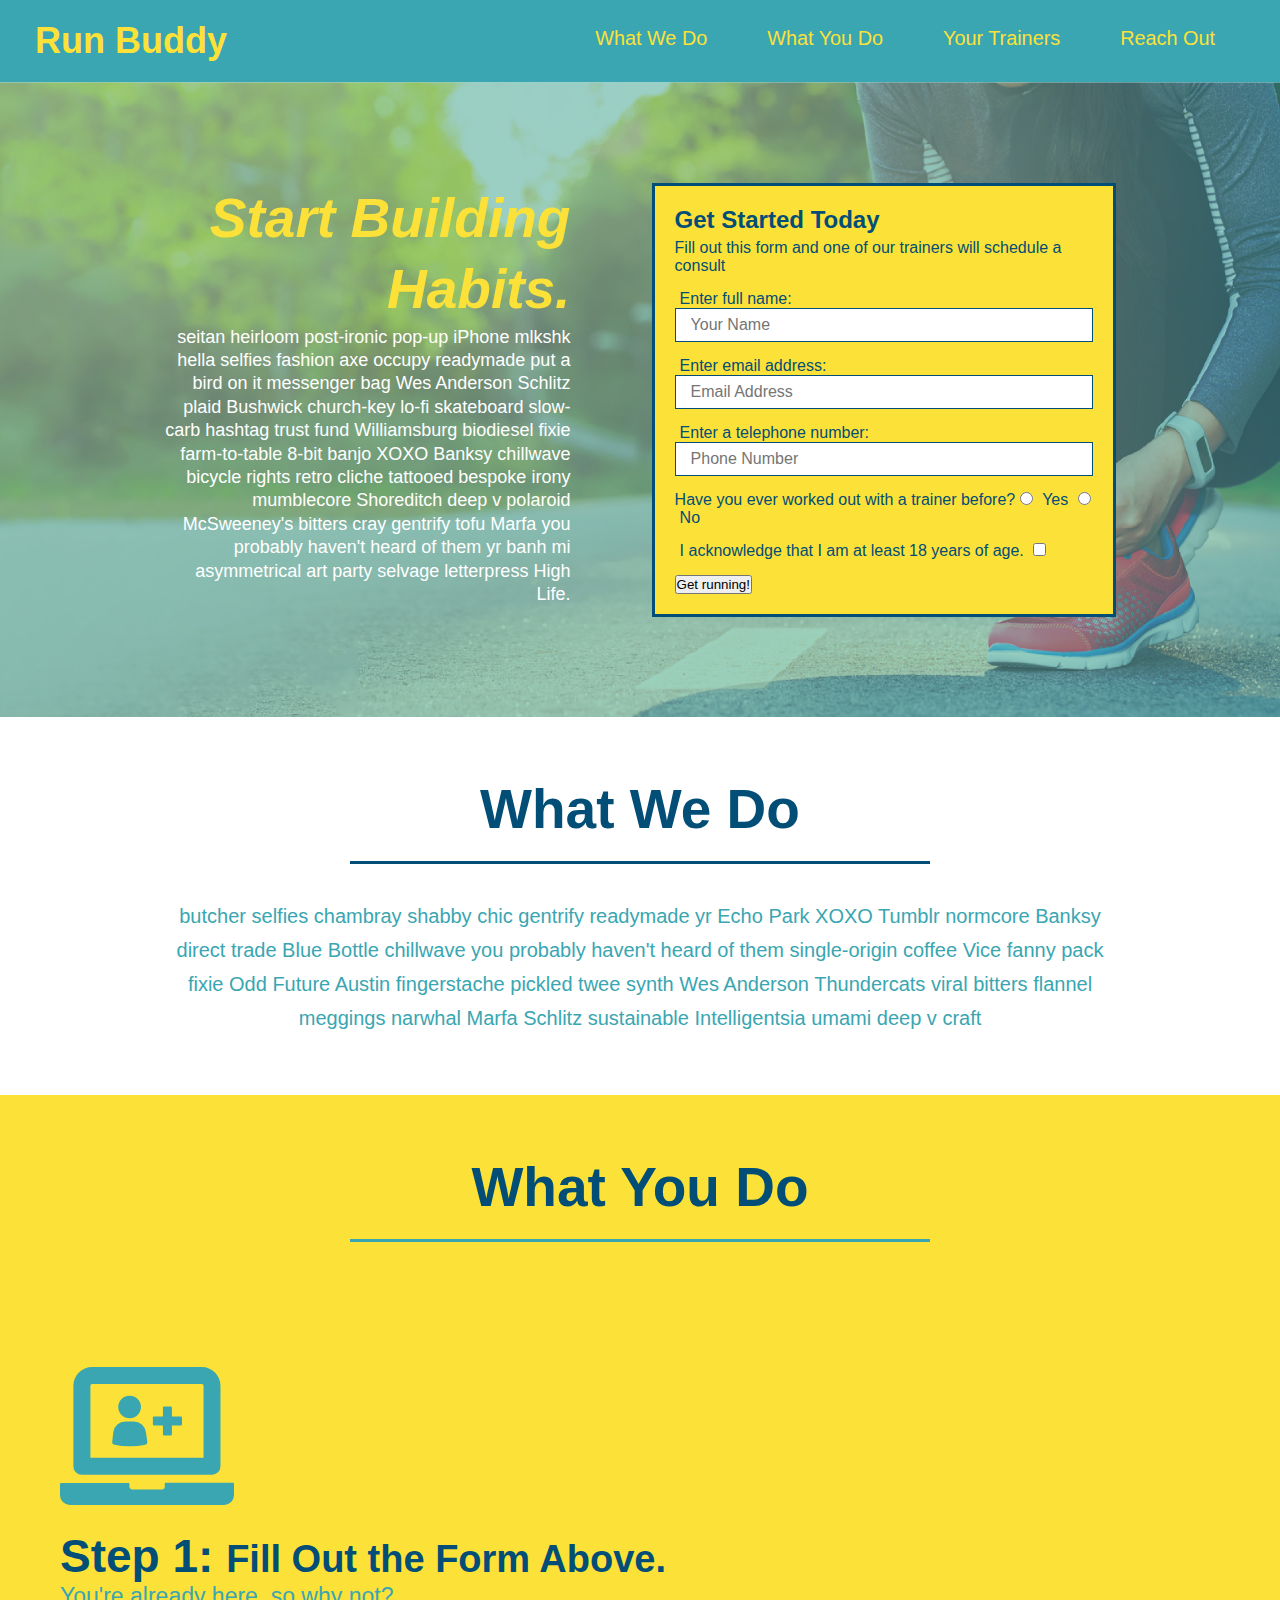
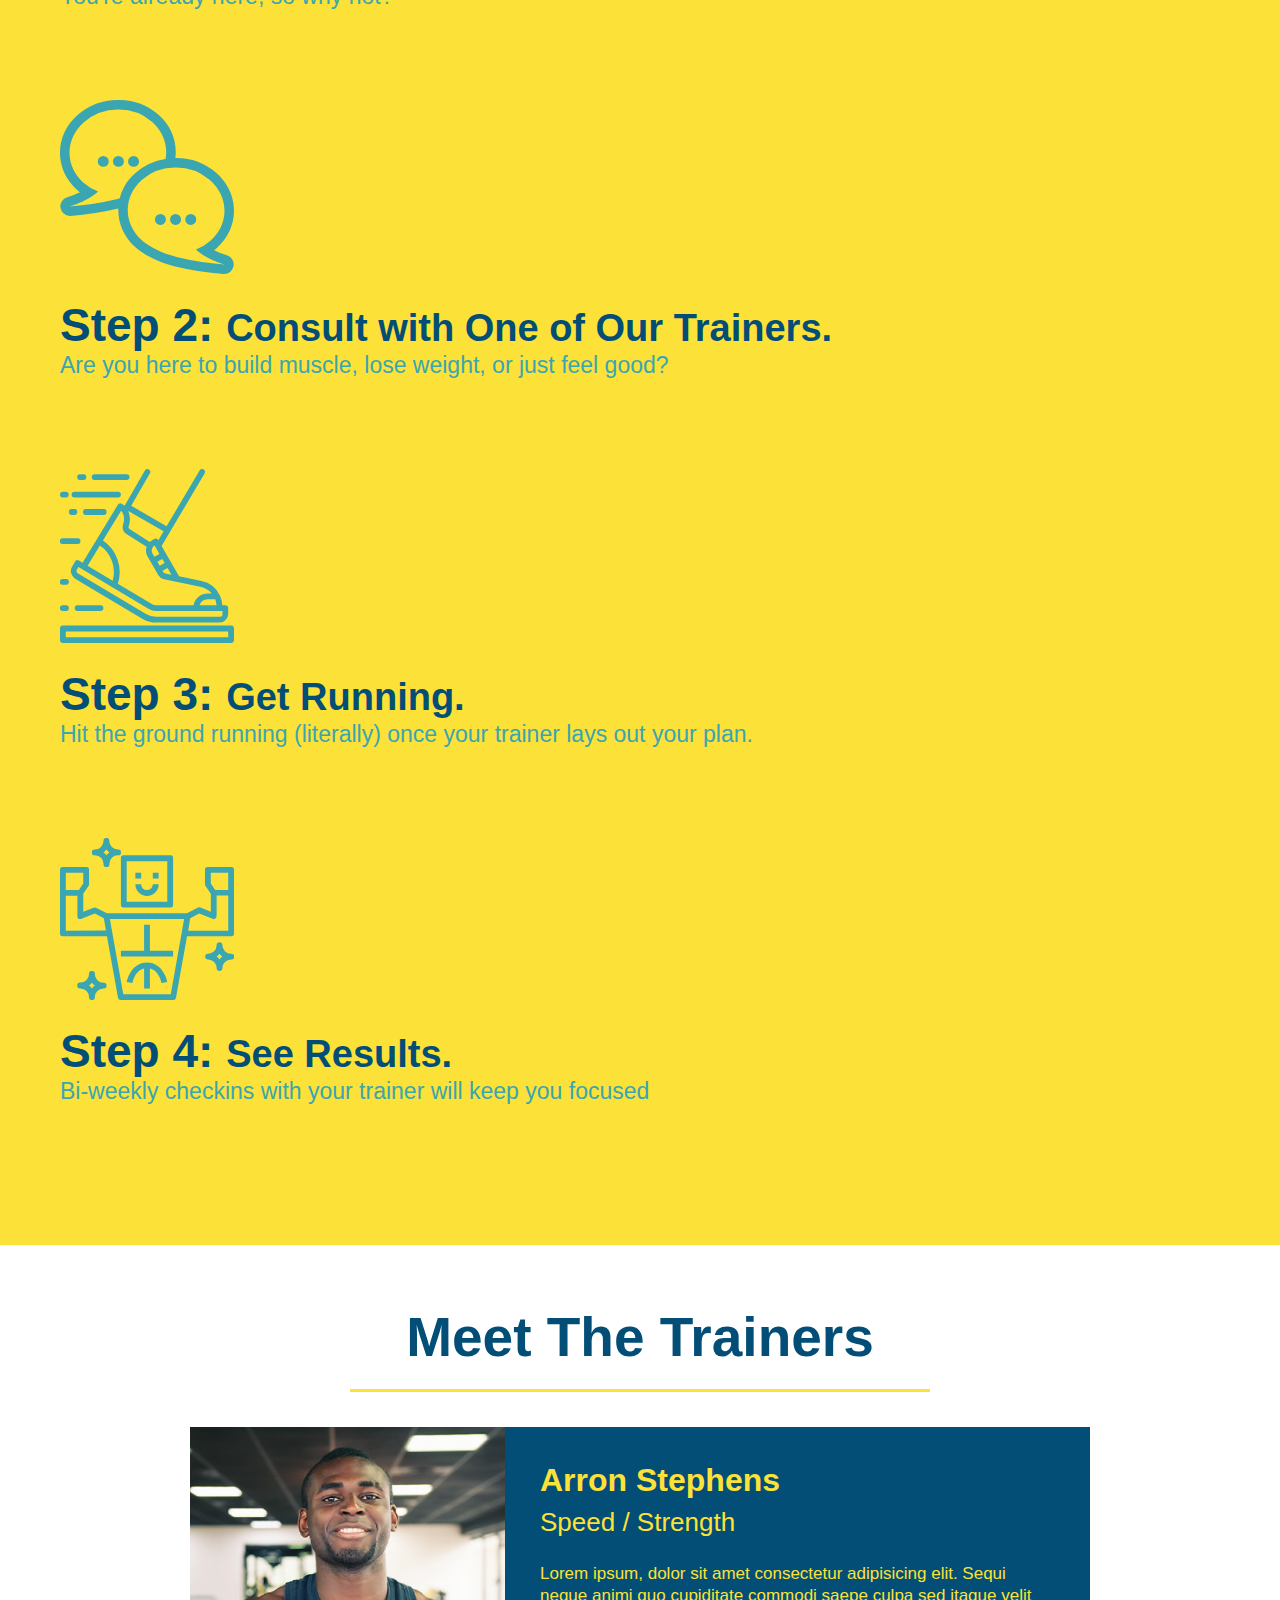
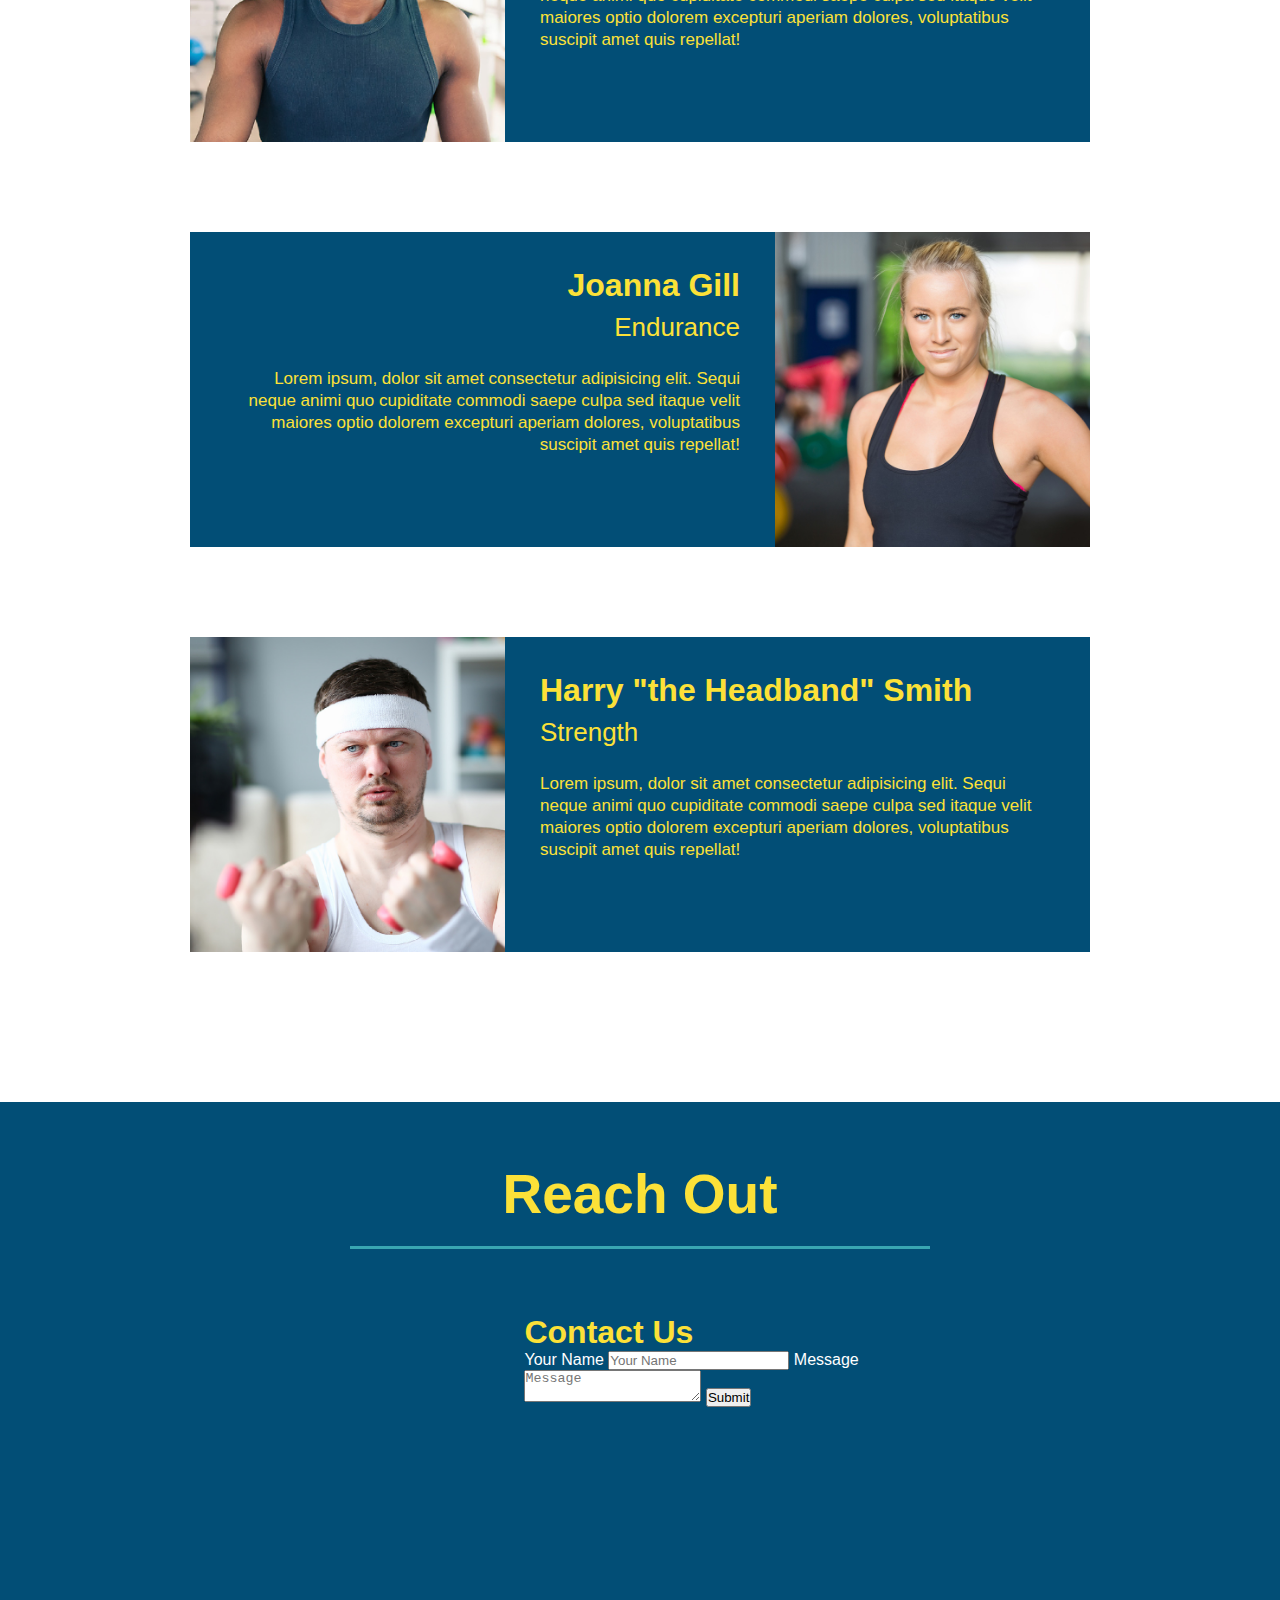
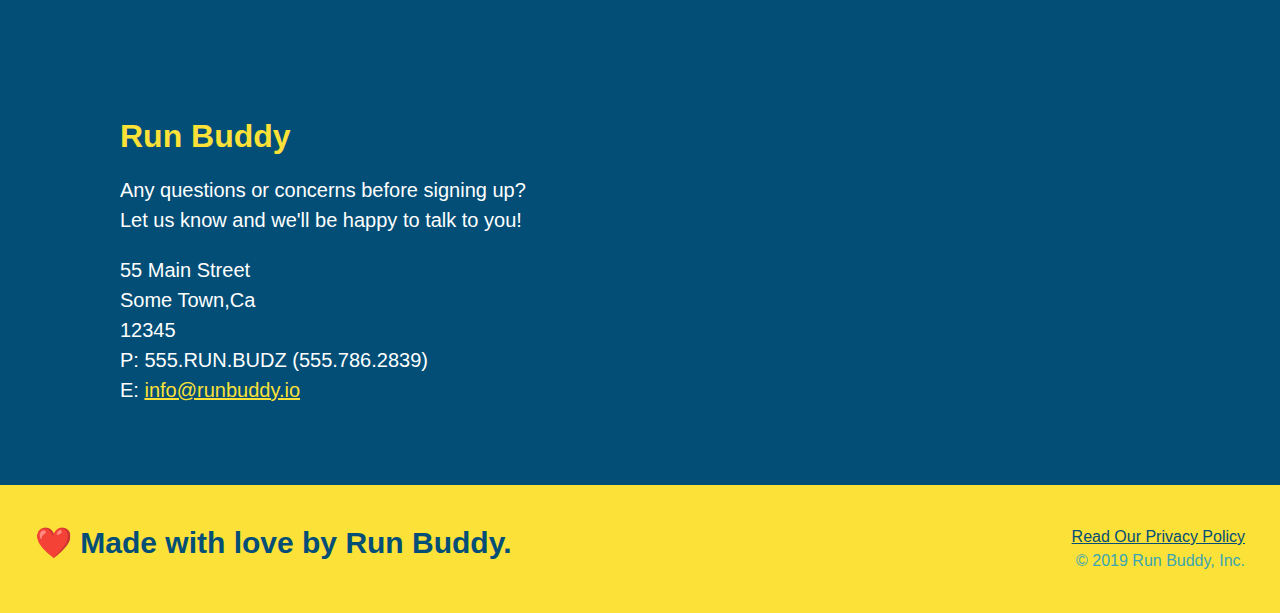
==== commit aea4a51a: "flexbox for content" ====
--- a/index.html
+++ b/index.html
@@ -76,16 +76,25 @@
 
     <!-- "what we do" section -->
     <section id="what-we-do" class="intro">
-        <h2 class="section-title primary border">What We Do</h2>
-        <p>
-            butcher selfies chambray shabby chic gentrify readymade yr Echo Park XOXO Tumblr normcore Banksy direct trade Blue Bottle chillwave you probably haven't heard of them single-origin coffee Vice fanny pack fixie Odd Future Austin fingerstache pickled twee synth Wes Anderson Thundercats viral bitters flannel meggings narwhal Marfa Schlitz sustainable Intelligentsia umami deep v craft
-        </p>
+        <div class="flex-row">
+            <h2 class="section-title primary border">
+                What We Do
+            </h2>
+        </div>
+        <div class="flex-row">
+            <p>
+                butcher selfies chambray shabby chic gentrify readymade yr Echo Park XOXO Tumblr normcore Banksy direct trade Blue Bottle chillwave you probably haven't heard of them single-origin coffee Vice fanny pack fixie Odd Future Austin fingerstache pickled twee synth Wes Anderson Thundercats viral bitters flannel meggings narwhal Marfa Schlitz sustainable Intelligentsia umami deep v craft
+            </p>
+        </div>
     </section>
 
     <!-- "what you do" section -->
     <section id="what-you-do" class="steps">
-        <h2 class="section-title secondary-border">What You Do</h2>
-
+        <div class="flex-row">
+            <h2 class="section-title secondary-border">
+                What You Do
+            </h2>
+        </div>
         <div>
             <img src="./assets/images/step-1.svg" alt="" />
             <h3>Step 1: <span>Fill Out the Form Above.</span></h3>
@@ -113,9 +122,11 @@
 
     <!-- "meet the trainers" section -->
     <section id="your-trainers" class="trainers">
-        <h2 class="section-title primary-border">
-            Meet The Trainers
-        </h2>
+        <div class="flex-row">
+            <h2 class="section-title primary-border">
+                Meet The Trainers
+            </h2>
+        </div>
         <article class="trainer">
             <img src="./assets/images/trainer-1.jpg" alt="Arron Stephens in his workout clothes, ready to pump iron" />
             <div class="trainer-bio text-left">
@@ -152,7 +163,11 @@
     </section>
     <!-- "reach out" section -->
     <section id="reach-out" class="contact">
-     <h2 class="section-title secondary-border">Reach Out</h2>
+    <div class="flex-row">
+        <h2 class="section-title secondary-border">
+            Reach Out
+        </h2>
+    </div>
      <div class="contact-info">
             <iframe 
             src="https://www.google.com/maps/embed?pb=!1m18!1m12!1m3!1d3147.1079747227936!2d-120.42364418397035!3d37.92790791110593!2m3!1f0!2f0!3f0!3m2!1i1024!2i768!4f13.1!3m3!1m2!1s0x8090c49129b6ac57%3A0xb56c7eb95a2cd8bd!2sMain%20St%2C%20California%2095327!5e0!3m2!1sen!2sus!4v1616426329495!5m2!1sen!2sus"
--- a/assets/css/style.css
+++ b/assets/css/style.css
@@ -10,54 +10,60 @@
   font-family: Helvetica, Arial, sans-serif;
 }
 /* apply styles to <header> */
- header {
-    padding: 20px 35px;
-    background-color: #39a6b2;
+header {
+  padding: 20px 35px;
+  background-color: #39a6b2;
+  display: flex;
+  justify-content: space-between;
+  flex-wrap: wrap;
 }
 
 header h1 {
-    font-weight: bold;
-    font-size: 36px;
-    color: #fce138;
-    margin: 0;
-    display: inline;
+  font-weight: bold;
+  font-size: 36px;
+  color: #fce138;
+  margin: 0;
 }
 
 header a {
-    text-decoration: none;
-    color: #fce138;
+  text-decoration: none;
+  color: #fce138;
 }
 
 header nav {
-    float: right;
-    margin: 7px 0;
-}
-
-header nav ul li {
-    display: inline;
+  margin: 7px 0;
+}
+
+header nav ul {
+  display: flex;
+  flex-wrap: wrap;
+  justify-content: space-between;
+  align-items: center;
+  list-style: none;
 }
 
 header nav ul li a {
-    margin: 0 30px;
-    font-weight: lighter;
-    font-size: 22px;
+  margin: 0 30px;
+  font-weight: lighter;
+  font-size: 1.55vw;
 }
 /* Footer Styles Start */
 footer {
   background: #fce138;
   width: 100%;
   padding: 40px 35px;
+  display: flex;
+  justify-content: space-between;
+  flex-wrap: wrap;
 }
 
 footer h2 {
-  display: inline;
   color: #024e76;
   font-size: 30px;
   margin: 0;
 }
 
 footer div {
-  float: right;
   line-height: 1.5;
   text-align: right;
 }
@@ -73,21 +79,33 @@
 /* Hero Style Start */
 .hero {
   background-image: url("../images/hero-bg.jpg");
-  height: 600px;
   background-size: cover;
   background-position: center;
-  position: relative;
+  display: flex;
+  justify-content: center;
+  flex-wrap: wrap;
+}
+.hero-cta {
+  width: 35%;
+  text-align: right;
+  margin: 3.5%;
+  color: #fff;
+  font-size: 18px;
+  line-height: 1.3;
+}
+.hero h2 {
+  font-style: italic;
+  font-size: 55px;
+  color: #fce138;
 }
 
 .hero-form {
   color: #024e76;
   background-color: #fce138;
   padding: 20px;
-  width: 500px;
   border: 3px solid #024e76;
-  position: absolute;
-  bottom: 120px;
-  right: 140px;
+  width: 40%;
+  margin: 3.5%;
 }
 
 .hero-form h3 {
@@ -123,30 +141,27 @@
 /* Hero Style End */
 
 /* wyd and wwd style starts */
-.intro {
-  text-align: center;
-}
-
 .intro p {
   line-height: 1.7;
   color: #39a6b2;
   width: 80%;
   font-size: 20px;
   margin: 0 auto;
+  text-align: center;
 }
 
 .steps {
-  text-align: center;
   background: #fce138;
 }
 
 .section-title {
   font-size: 55px;
   color: #024e76;
-  margin-bottom: 35px;
-  padding: 0 100px 20 px 100px;
-  display: inline-block;
   border-bottom: 3px solid;
+  padding-bottom: 20px;
+  text-align: center;
+  margin: 0 auto 35px auto;
+  width: 50%;
 }
 
 .primary-border {
@@ -183,9 +198,6 @@
 /* end wyd and wwd */
 
 /* trainers info */
-.trainers {
-  text-align: center;
-}
 
 .trainer {
   width: 900px;
@@ -214,6 +226,10 @@
   text-align: right;
 }
 
+.flex-row {
+  display: flex;
+}
+
 .trainer-bio h3 {
   font-size: 32px;
   margin-bottom: 8px;
@@ -233,7 +249,6 @@
 
 /* reach out styles start */
 .contact {
-  text-align: center;
   background: #024e76;
 }
 
@@ -281,3 +296,5 @@
   font-style: italic;
 }
 
+
+
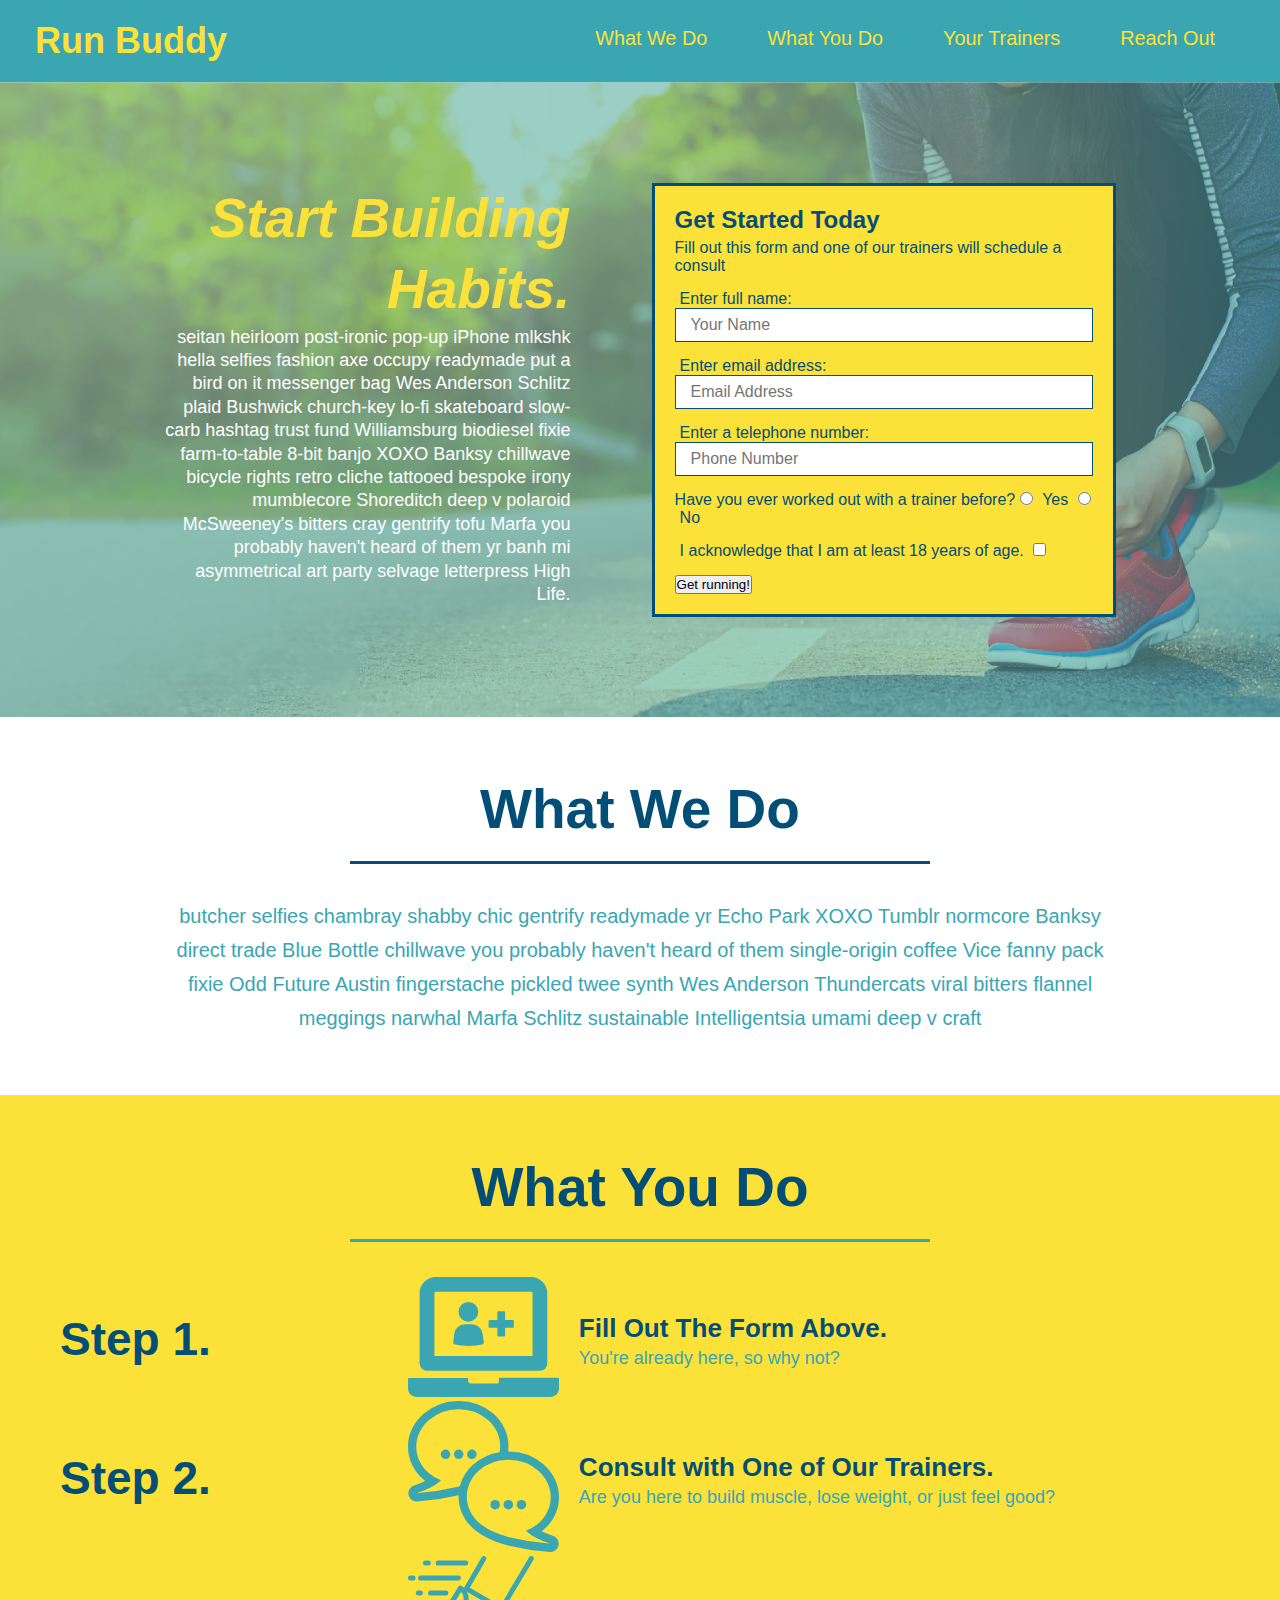
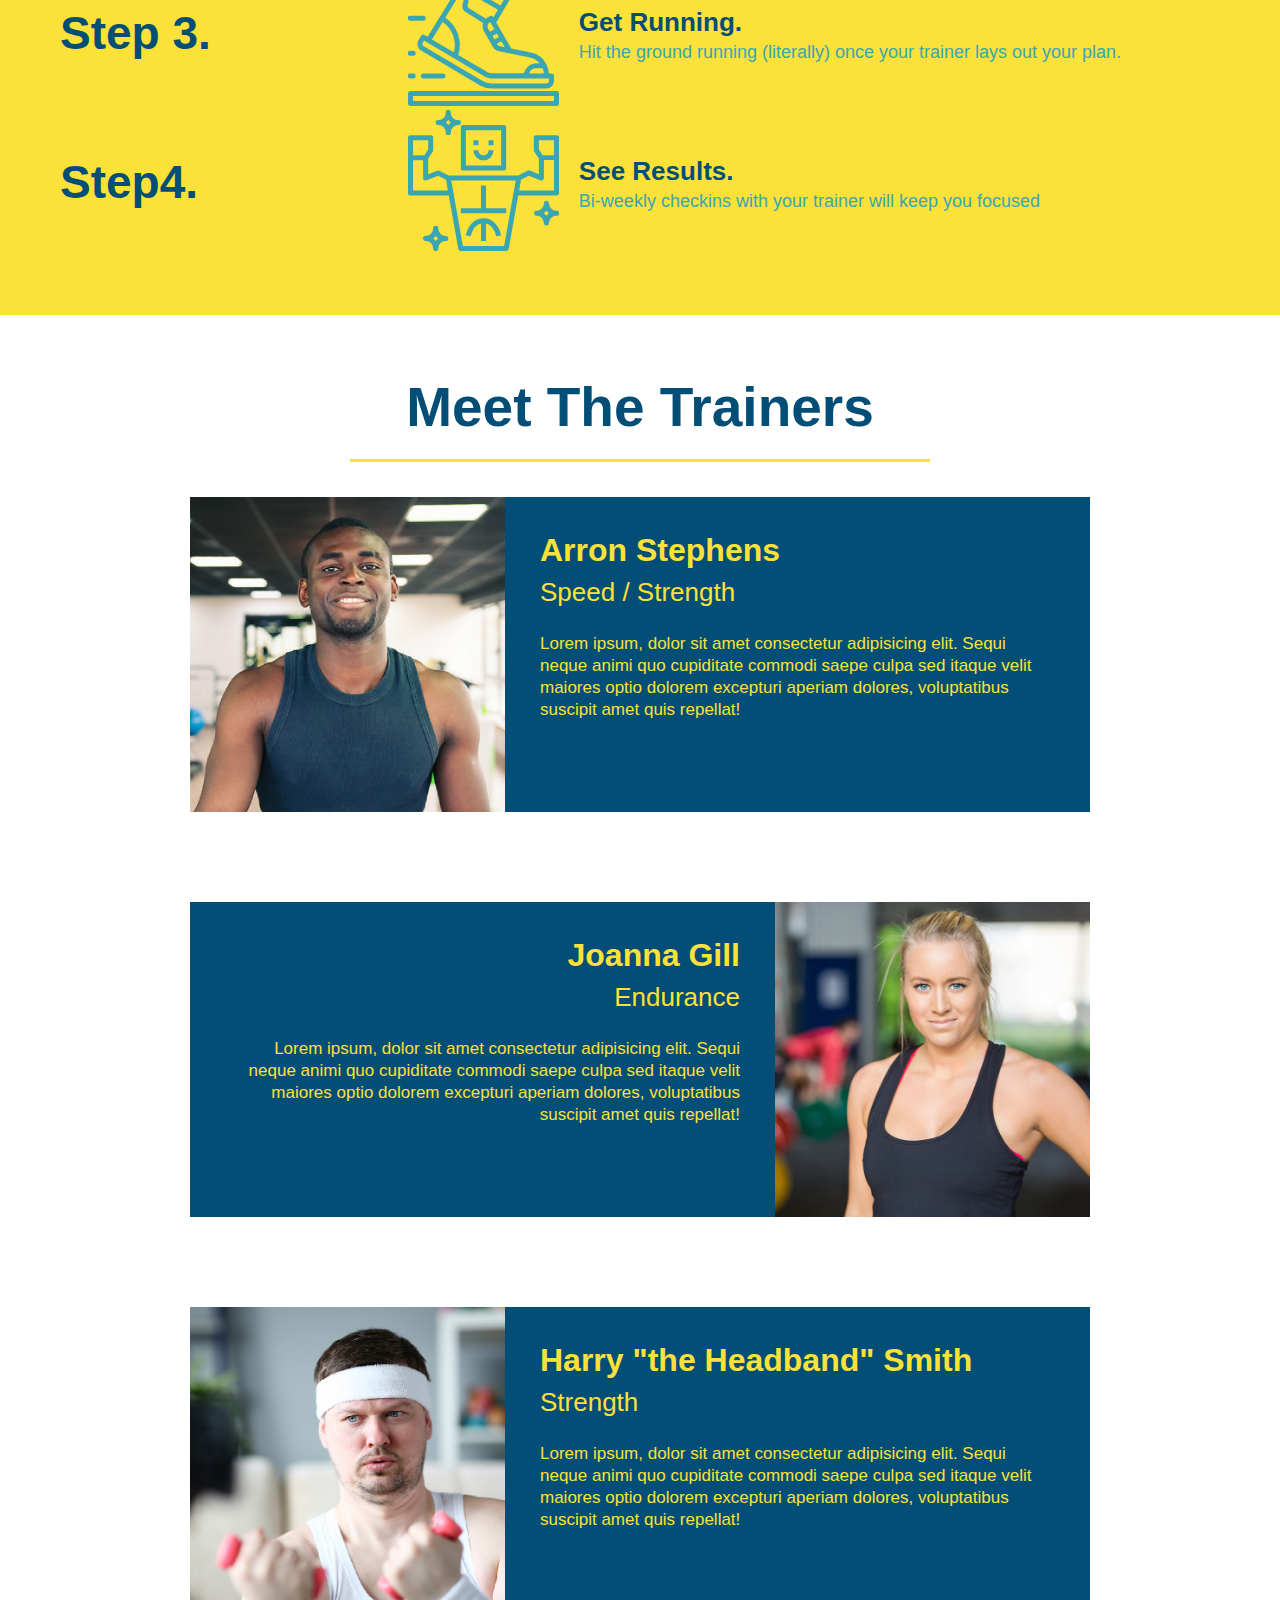
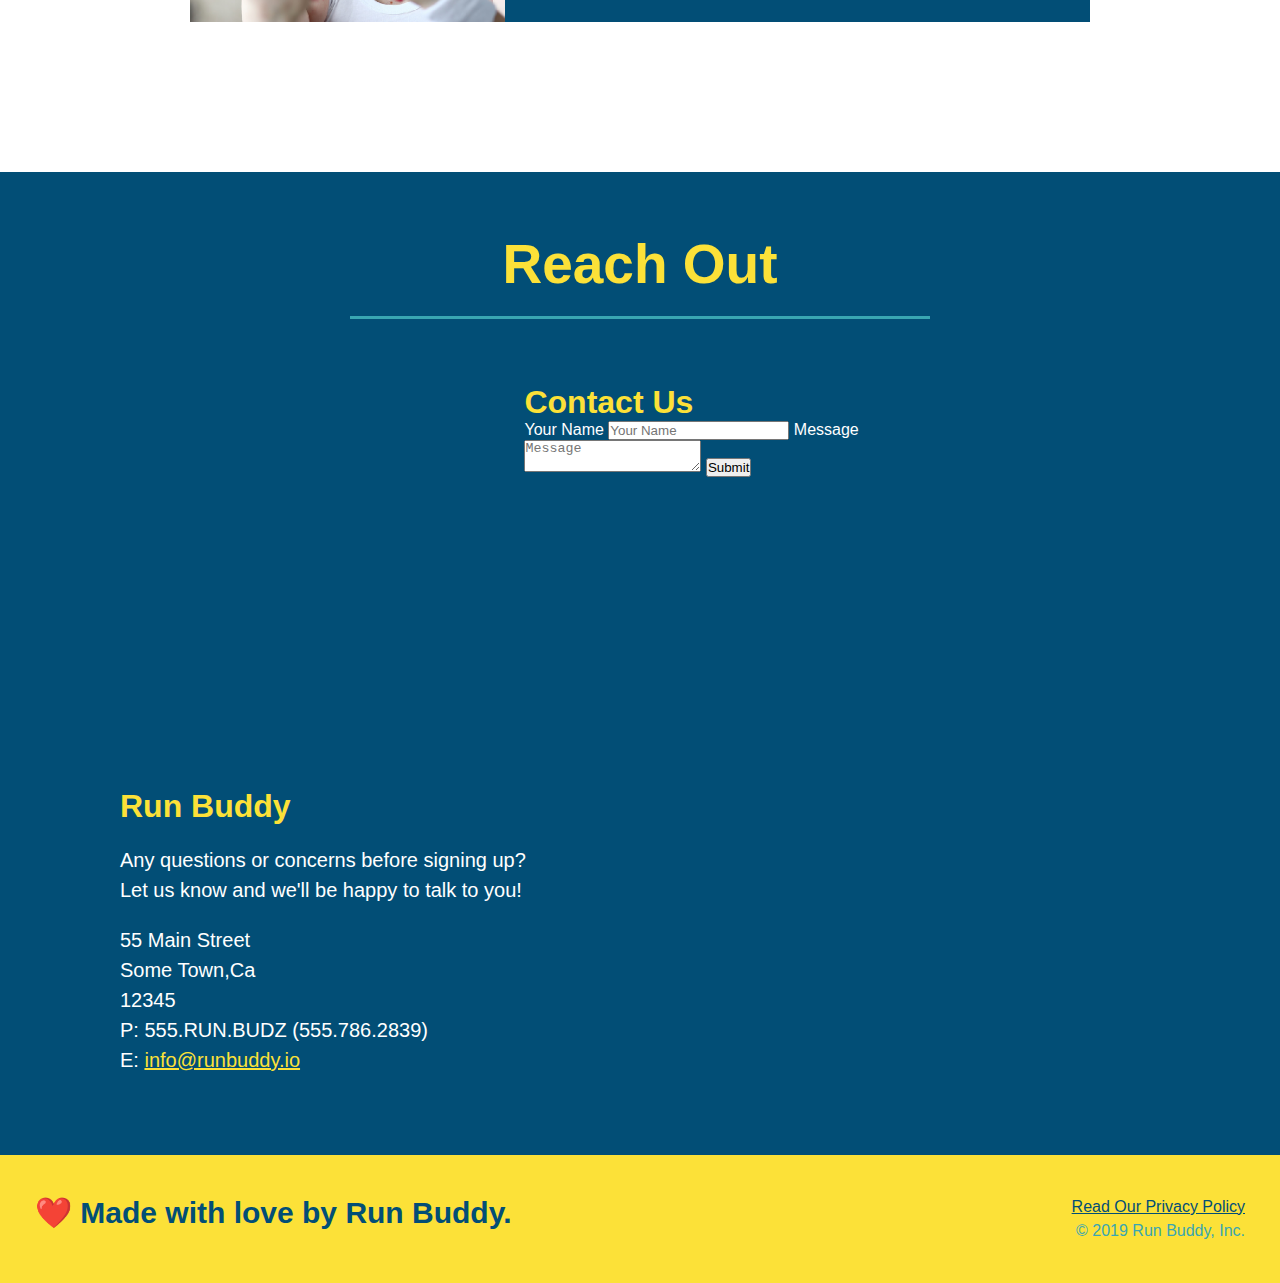
==== commit a49ef22c: "add flexbox to the steps" ====
--- a/index.html
+++ b/index.html
@@ -95,28 +95,56 @@
                 What You Do
             </h2>
         </div>
-        <div>
-            <img src="./assets/images/step-1.svg" alt="" />
-            <h3>Step 1: <span>Fill Out the Form Above.</span></h3>
-            <p>You're already here, so why not?</p>
-        </div>
-
-        <div>
-            <img src="./assets/images/step-2.svg" alt="" />
-            <h3>Step 2: <span>Consult with One of Our Trainers.</span></h3>
-            <p>Are you here to build muscle, lose weight, or just feel good?</p>
-        </div>
-
-        <div>
-            <img src="./assets/images/step-3.svg" alt="" />
-            <h3>Step 3: <span>Get Running.</span></h3>
-            <p>Hit the ground running (literally) once your trainer lays out your plan.</p>
-        </div>
-
-        <div>
-            <img src="./assets/images/step-4.svg" alt="" />
-            <h3>Step 4: <span>See Results.</span></h3>
-            <p>Bi-weekly checkins with your trainer will keep you focused</p>
+        <div class="step-info">
+            <h3>Step 1.</h3>
+            <div class="step-info">
+                <div class="step-img">
+                    <img src="./assets/images/step-1.svg" alt="" />
+                </div>
+                <div class="step-text">
+                    <h4>Fill Out The Form Above.</h4>
+                    <p>You're already here, so why not?</p>
+                </div>
+            </div>
+        </div>
+
+        <div class="step-info">
+            <h3>Step 2.</h3>
+            <div class="step-info">
+                <div class="step-img">
+                    <img src="./assets/images/step-2.svg" alt="" />
+                </div>
+                <div class="step-text">
+                    <h4>Consult with One of Our Trainers.</h4>
+                    <p>Are you here to build muscle, lose weight, or just feel good?</p>
+                </div>
+            </div>
+        </div>
+
+        <div class="step-info">
+            <h3>Step 3.</h3>
+            <div class="step-info">
+                <div class="step-img">
+                    <img src="./assets/images/step-3.svg" alt="" />
+                </div>
+                <div class="step-text">
+                    <h4>Get Running.</h4>
+                    <p>Hit the ground running (literally) once your trainer lays out your plan.</p>
+                </div>
+            </div>
+        </div>
+
+        <div class="step-info">
+            <h3>Step4.</h3>
+            <div class="step-info">
+                <div class="step-img">
+                    <img src="./assets/images/step-4.svg" alt="" />
+                </div>
+                <div class="step-text">
+                    <h4>See Results.</h4>
+                    <p>Bi-weekly checkins with your trainer will keep you focused</p>
+                </div>
+            </div>
         </div>
     </section>
 
--- a/assets/css/style.css
+++ b/assets/css/style.css
@@ -172,28 +172,52 @@
   border-color: #39a6b2;
 }
 
-.steps div {
-  margin-bottom: 80px;
-}
-
-.steps img {
-  width: 15%;
-  margin: 10px 0;
-}
-
 .steps h3 {
   color: #024e76;
   font-size: 46px;
-  margin-top: 10px;
-}
-
-.steps p {
+  flex: 1 30%;
+}
+
+.step-text p {
   color: #39a6b2;
-  font-size: 23px;
-}
-
-.steps span {
-  font-size: 38px;
+  font-size: 18px;
+}
+
+.step-text h4 {
+  font-size: 26px;
+  line-height: 1.5;
+  color: #024e76;
+}
+
+.step {
+  margin: 50px auto;
+  padding-bottom: 50px;
+  width: 80%;
+  border-bottom: 1px solid #39a6b2;
+  display: flex;
+  flex-wrap: wrap;
+  align-items: center;
+  justify-content: space-between;
+}
+
+.step-info {
+  flex: 2 70%;
+  display: flex;
+  flex-wrap: wrap;
+  align-items: center;
+}
+
+.step-img {
+  flex: 1 12%;
+  margin-right: 20px;
+}
+
+.step-text {
+  flex: 12;
+}
+
+.step-img img {
+  max-width: 100%;
 }
 /* end wyd and wwd */
 
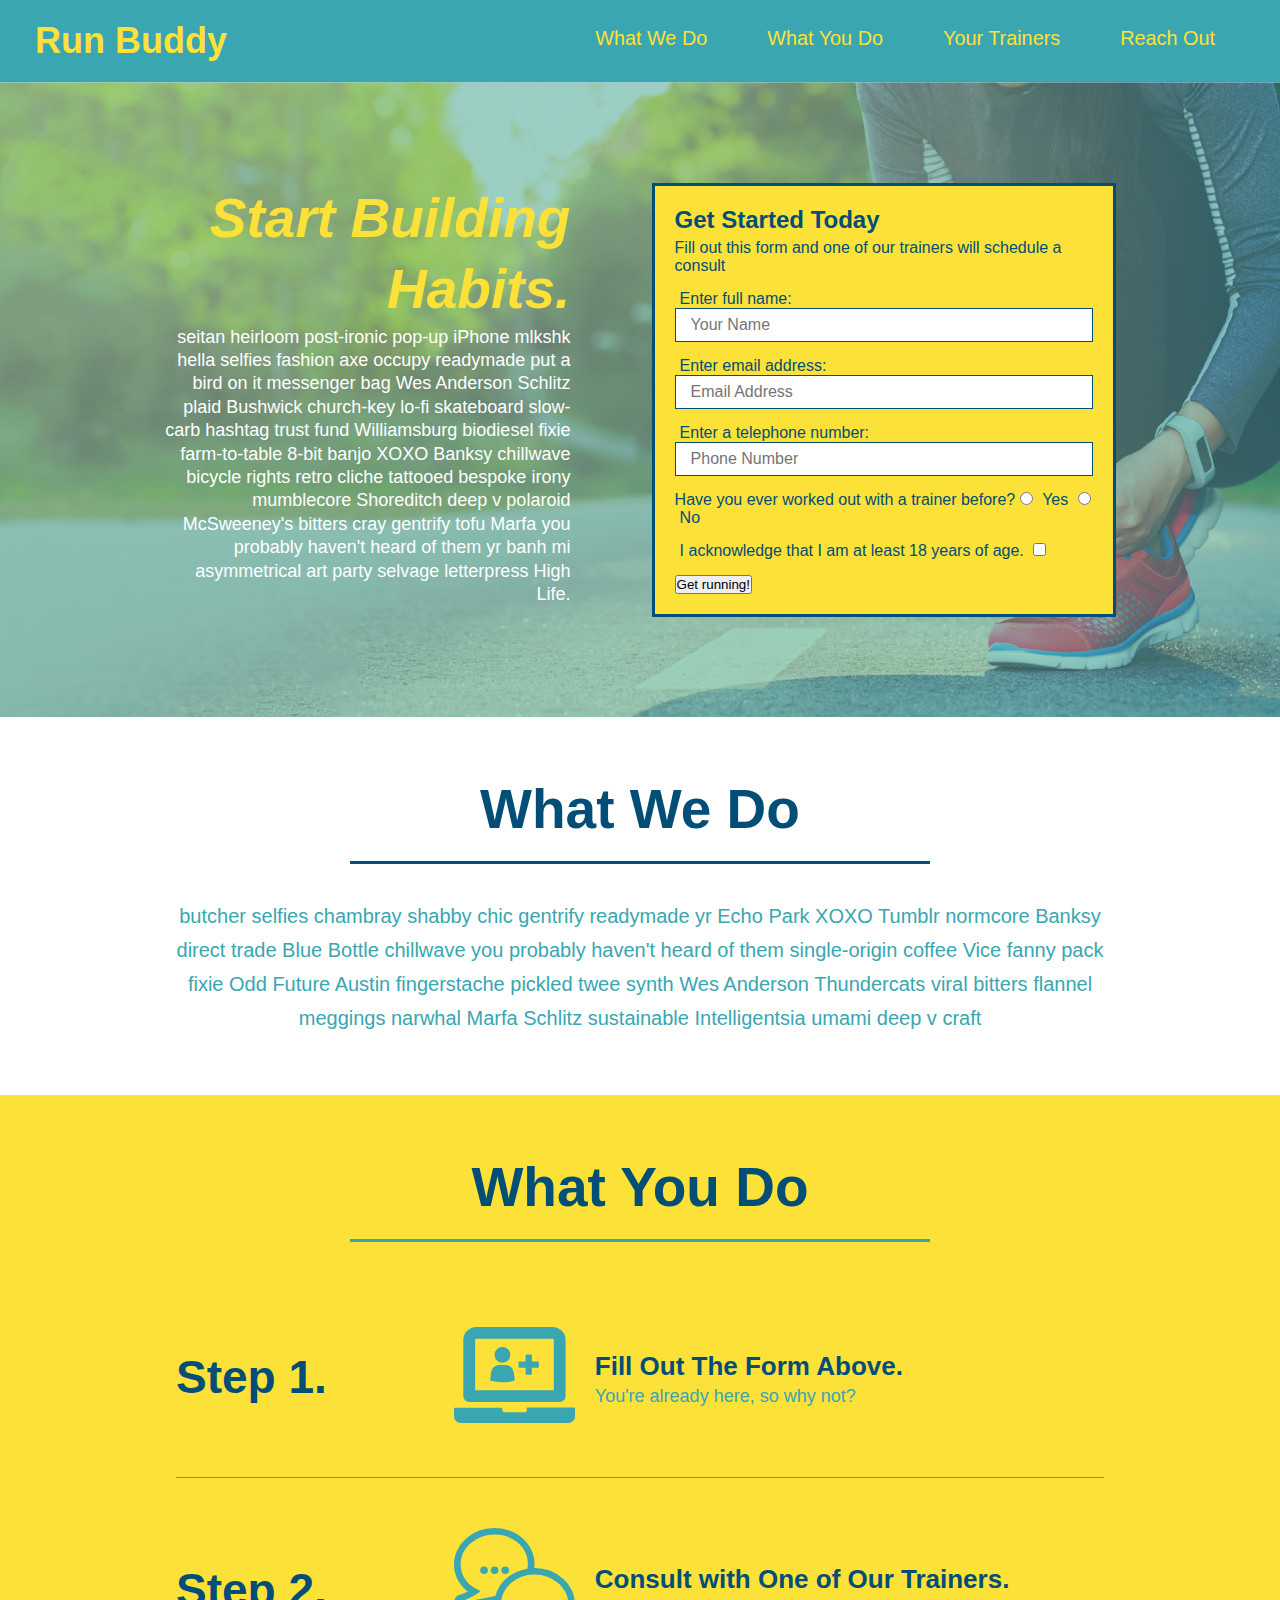
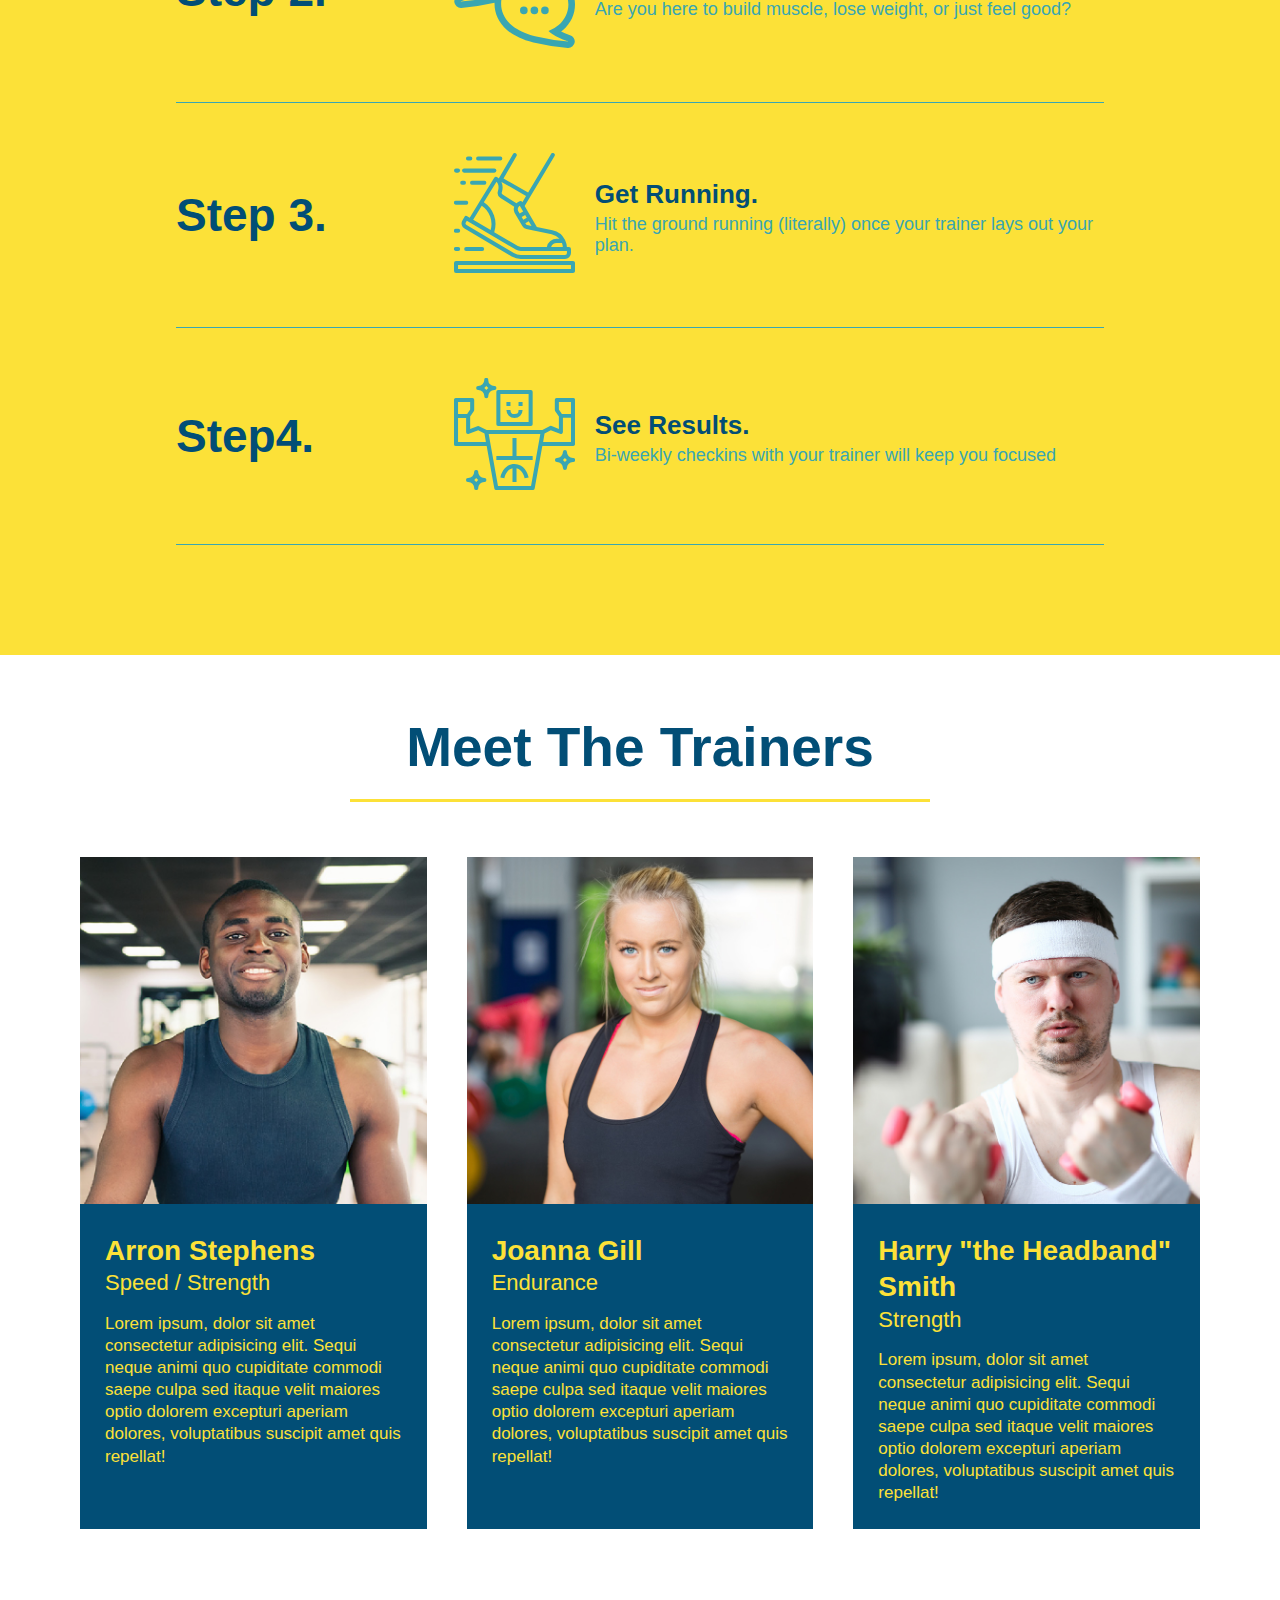
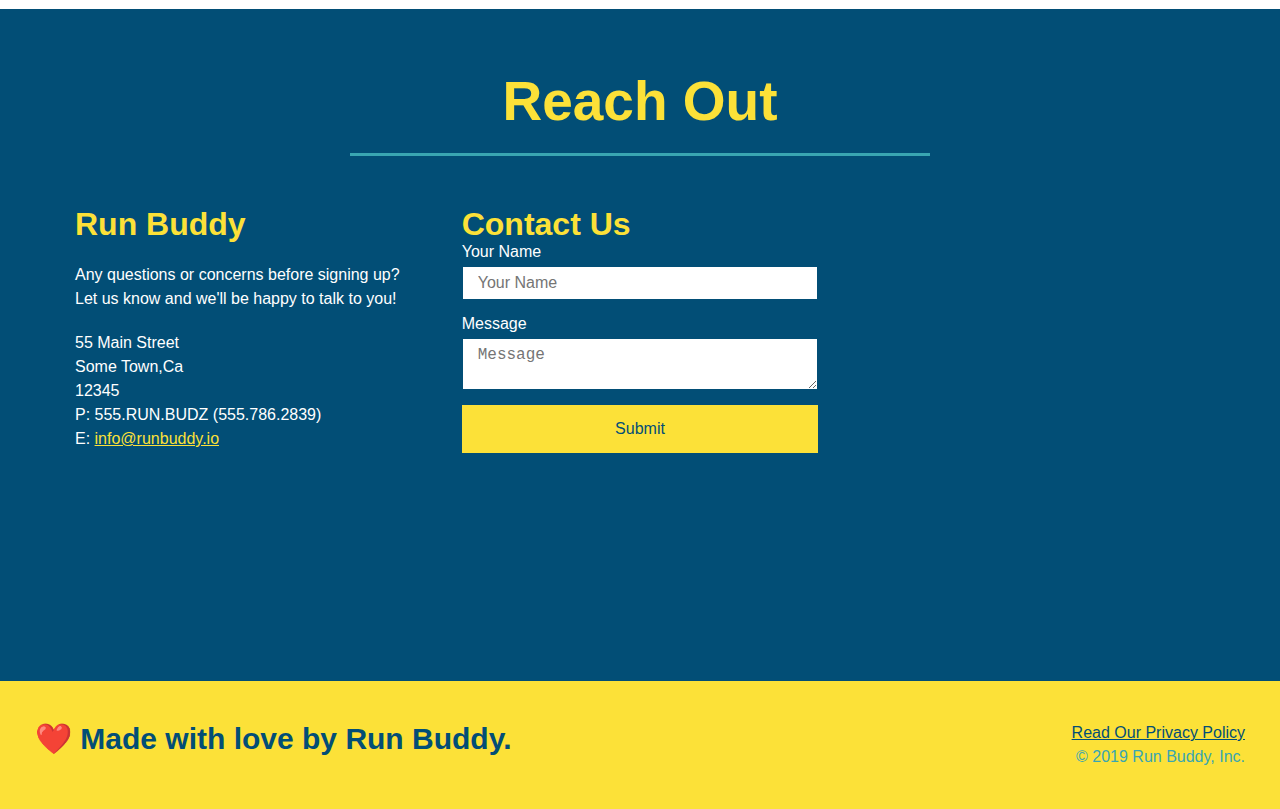
==== commit afc96282: "reach out updates with flexbox" ====
--- a/index.html
+++ b/index.html
@@ -95,7 +95,7 @@
                 What You Do
             </h2>
         </div>
-        <div class="step-info">
+        <div class="step">
             <h3>Step 1.</h3>
             <div class="step-info">
                 <div class="step-img">
@@ -108,7 +108,7 @@
             </div>
         </div>
 
-        <div class="step-info">
+        <div class="step">
             <h3>Step 2.</h3>
             <div class="step-info">
                 <div class="step-img">
@@ -121,7 +121,7 @@
             </div>
         </div>
 
-        <div class="step-info">
+        <div class="step">
             <h3>Step 3.</h3>
             <div class="step-info">
                 <div class="step-img">
@@ -134,7 +134,7 @@
             </div>
         </div>
 
-        <div class="step-info">
+        <div class="step">
             <h3>Step4.</h3>
             <div class="step-info">
                 <div class="step-img">
@@ -149,45 +149,47 @@
     </section>
 
     <!-- "meet the trainers" section -->
-    <section id="your-trainers" class="trainers">
+    <section id="your-trainers">
         <div class="flex-row">
             <h2 class="section-title primary-border">
                 Meet The Trainers
             </h2>
         </div>
-        <article class="trainer">
-            <img src="./assets/images/trainer-1.jpg" alt="Arron Stephens in his workout clothes, ready to pump iron" />
-            <div class="trainer-bio text-left">
-                <h3>Arron Stephens</h3>
-                <h4>Speed / Strength</h4>
-                <p>
-                    Lorem ipsum, dolor sit amet consectetur adipisicing elit. Sequi neque animi quo cupiditate commodi saepe culpa sed
-                    itaque velit maiores optio dolorem excepturi aperiam dolores, voluptatibus suscipit amet quis repellat!
-                </p>
-            </div>
-        </article>
-        <article class="trainer">
-            <div class="trainer-bio text-right">
-                <h3>Joanna Gill</h3>
-                <h4>Endurance</h4>
-                <p>
-                    Lorem ipsum, dolor sit amet consectetur adipisicing elit. Sequi neque animi quo cupiditate commodi saepe culpa sed
-                    itaque velit maiores optio dolorem excepturi aperiam dolores, voluptatibus suscipit amet quis repellat!
-                </p>
-            </div>
-            <img src="./assets/images/trainer-2.jpg" alt="Joanna Gill cooling off after a workout" />
-        </article>
-        <article class="trainer">
-            <img src="./assets/images/trainer-3.jpg" alt="Harry Smith wearing a headband and lifting comically small pink weights" />
-            <div class="trainer-bio text-left">
-                <h3>Harry "the Headband" Smith</h3>
-                <h4>Strength</h4>
-                <p>
-                    Lorem ipsum, dolor sit amet consectetur adipisicing elit. Sequi neque animi quo cupiditate commodi saepe culpa sed
-                    itaque velit maiores optio dolorem excepturi aperiam dolores, voluptatibus suscipit amet quis repellat!
-                </p>
-            </div>
-        </article>
+        <div  class="trainers">
+            <article class="trainer">
+                <img src="./assets/images/trainer-1.jpg" alt="Arron Stephens in his workout clothes, ready to pump iron" />
+                <div class="trainer-bio">
+                    <h3 class="trainer-name">Arron Stephens</h3>
+                    <h4 class="trainer-role">Speed / Strength</h4>
+                    <p>
+                        Lorem ipsum, dolor sit amet consectetur adipisicing elit. Sequi neque animi quo cupiditate commodi saepe culpa sed
+                        itaque velit maiores optio dolorem excepturi aperiam dolores, voluptatibus suscipit amet quis repellat!
+                    </p>
+                </div>
+            </article>
+            <article class="trainer">
+                <img src="./assets/images/trainer-2.jpg" alt="Joanna Gill cooling off after a workout" />
+                <div class="trainer-bio">
+                    <h3 class="trainer-name">Joanna Gill</h3>
+                    <h4 class="trainer-role">Endurance</h4>
+                    <p>
+                        Lorem ipsum, dolor sit amet consectetur adipisicing elit. Sequi neque animi quo cupiditate commodi saepe culpa sed
+                        itaque velit maiores optio dolorem excepturi aperiam dolores, voluptatibus suscipit amet quis repellat!
+                    </p>
+                </div>
+            </article>
+            <article class="trainer">
+                <img src="./assets/images/trainer-3.jpg" alt="Harry Smith wearing a headband and lifting comically small pink weights" />
+                <div class="trainer-bio">
+                    <h3 class="trainer-name">Harry "the Headband" Smith</h3>
+                    <h4 class="trainer-role">Strength</h4>
+                    <p>
+                        Lorem ipsum, dolor sit amet consectetur adipisicing elit. Sequi neque animi quo cupiditate commodi saepe culpa sed
+                        itaque velit maiores optio dolorem excepturi aperiam dolores, voluptatibus suscipit amet quis repellat!
+                    </p>
+                </div>
+            </article>
+        </div>
     </section>
     <!-- "reach out" section -->
     <section id="reach-out" class="contact">
@@ -197,24 +199,6 @@
         </h2>
     </div>
      <div class="contact-info">
-            <iframe 
-            src="https://www.google.com/maps/embed?pb=!1m18!1m12!1m3!1d3147.1079747227936!2d-120.42364418397035!3d37.92790791110593!2m3!1f0!2f0!3f0!3m2!1i1024!2i768!4f13.1!3m3!1m2!1s0x8090c49129b6ac57%3A0xb56c7eb95a2cd8bd!2sMain%20St%2C%20California%2095327!5e0!3m2!1sen!2sus!4v1616426329495!5m2!1sen!2sus"
-            style="border:0;"
-            allowfullscreen=""
-            loading="lazy">
-        </iframe>
-        <div class="contact-form">
-            <h3>Contact Us</h3>
-            <form>
-                <label for="contact-name">Your Name</label>
-                <input type="text" id="contact-name" placeholder="Your Name" />
-
-                <label for="contact-message">Message</label>
-                <textarea id="contact-message" placeholder="Message"></textarea>
-
-                <button type="submit">Submit</button>
-            </form>
-        </div>
         <div>
             <h3>Run Buddy</h3>
             <p>
@@ -230,6 +214,23 @@
                 E: <a href="mailto:info@runbuddy.io">info@runbuddy.io</a>
             </address>
         </div>
+        <div class="contact-form">
+            <h3>Contact Us</h3>
+            <form>
+                <label for="contact-name">Your Name</label>
+                <input type="text" id="contact-name" placeholder="Your Name" />
+
+                <label for="contact-message">Message</label>
+                <textarea id="contact-message" placeholder="Message"></textarea>
+
+                <button type="submit">Submit</button>
+            </form>
+        </div>
+        <iframe 
+            src="https://www.google.com/maps/embed?pb=!1m18!1m12!1m3!1d3147.1079747227936!2d-120.42364418397035!3d37.92790791110593!2m3!1f0!2f0!3f0!3m2!1i1024!2i768!4f13.1!3m3!1m2!1s0x8090c49129b6ac57%3A0xb56c7eb95a2cd8bd!2sMain%20St%2C%20California%2095327!5e0!3m2!1sen!2sus!4v1616426329495!5m2!1sen!2sus"
+            style="border:0;"
+            allowfullscreen=""
+            loading="lazy"></iframe>
      </div>
     </section>
     <!-- footer -->
--- a/assets/css/style.css
+++ b/assets/css/style.css
@@ -5,7 +5,6 @@
 }
 
 body {
-  /* more on this crazy alphanumerical value in a minute!*/
   color: #39a6b2;
   font-family: Helvetica, Arial, sans-serif;
 }
@@ -154,6 +153,54 @@
   background: #fce138;
 }
 
+.step {
+  margin: 50px auto;
+  padding-bottom: 50px;
+  width: 80%;
+  border-bottom: 1px solid #39a6b2;
+  display: flex;
+  flex-wrap: wrap;
+  align-items: center;
+  justify-content: space-between;
+}
+
+.step h3 {
+  color: #024e76;
+  font-size: 46px;
+  flex: 1 30%;
+}
+
+.step-info {
+  flex: 2 70%;
+  display: flex;
+  flex-wrap: wrap;
+  align-items: center;
+}
+
+.step-img {
+  flex: 1 12%;
+  margin-right: 20px;
+}
+
+.step-img img {
+  max-width: 100%;
+}
+
+.step-text p {
+  color: #39a6b2;
+  font-size: 18px;
+}
+
+.step-text h4 {
+  font-size: 26px;
+  line-height: 1.5;
+  color: #024e76;
+}
+
+.step-text {
+  flex: 12;
+}
+
 .section-title {
   font-size: 55px;
   color: #024e76;
@@ -172,102 +219,45 @@
   border-color: #39a6b2;
 }
 
-.steps h3 {
-  color: #024e76;
-  font-size: 46px;
-  flex: 1 30%;
-}
-
-.step-text p {
-  color: #39a6b2;
-  font-size: 18px;
-}
-
-.step-text h4 {
-  font-size: 26px;
-  line-height: 1.5;
-  color: #024e76;
-}
-
-.step {
-  margin: 50px auto;
-  padding-bottom: 50px;
-  width: 80%;
-  border-bottom: 1px solid #39a6b2;
-  display: flex;
-  flex-wrap: wrap;
-  align-items: center;
-  justify-content: space-between;
-}
-
-.step-info {
-  flex: 2 70%;
-  display: flex;
-  flex-wrap: wrap;
-  align-items: center;
-}
-
-.step-img {
-  flex: 1 12%;
-  margin-right: 20px;
-}
-
-.step-text {
-  flex: 12;
-}
-
-.step-img img {
-  max-width: 100%;
-}
 /* end wyd and wwd */
 
 /* trainers info */
+.trainers {
+  width: 100%;
+  margin: 0 auto;
+  display: flex;
+  flex-wrap: wrap;
+  justify-content: space-around;
+}
 
 .trainer {
-  width: 900px;
-  margin: 0 auto 90px auto;
+  margin: 20px;
   background: #024e76;
   color: #fce138;
-  overflow: auto;
+  flex: 1;
 }
 
 .trainer img {
-  width: 35%;
-  float: left;
+  width: 100%;
 }
 
 .trainer-bio {
-  padding: 35px;
-  float: left;
-  width: 65%;
-}
-
-.text-left {
-  text-align: left;
-}
-
-.text-right {
-  text-align: right;
-}
-
-.flex-row {
-  display: flex;
+  padding: 25px;
+  line-height: 1.3;
 }
 
 .trainer-bio h3 {
-  font-size: 32px;
-  margin-bottom: 8px;
+  font-size: 28px;
 }
 
 .trainer-bio h4 {
   font-weight: lighter;
-  font-size: 26px;
-  margin-bottom: 25px;
+  font-size: 22px;
+  margin-bottom: 15px;
 }
 
 .trainer-bio p {
   font-size: 17px;
-  line-height: 1.3;
 }
 /* end trainer styles */
 
@@ -281,16 +271,10 @@
 }
 
 .contact-info iframe {
-  width: 400px;
   height: 400px;
 }
 
 .contact-info div {
-  width: 410px;
-  display: inline-block;
-  vertical-align: top;
-  text-align: left;
-  margin: 30px 0 0 60px;
   color: white;
 }
 
@@ -302,7 +286,7 @@
 .contact-info p, .contact-info address {
   margin: 20px 0;
   line-height: 1.5;
-  font-size: 20px;
+  font-size: 16px;
   font-style: normal;
 }
 
@@ -320,5 +304,48 @@
   font-style: italic;
 }
 
-
-
+.contact-info {
+  display: flex;
+  justify-content: space-between;
+  flex-wrap: wrap;
+}
+
+.contact-info > * {
+  flex: 1;
+  margin: 15px;
+}
+
+.contact-form input, .contact-form textarea {
+  border: 1px solid #024e76;
+  display: block;
+  padding: 7px 15px;
+  font-size: 16px;
+  color: #024e76;
+  width: 100%;
+  margin-bottom: 15px;
+  margin-top: 5px;
+}
+
+.contact-form button {
+  width: 100%;
+  border: none;
+  background: #fce138;
+  color: #024e76;
+  text-align: center;
+  padding: 15px 0;
+  font-size: 16px;
+}
+/* tools */
+.text-left {
+  text-align: left;
+}
+
+.text-right {
+  text-align: right;
+}
+
+.flex-row {
+  display: flex;
+}
+
+
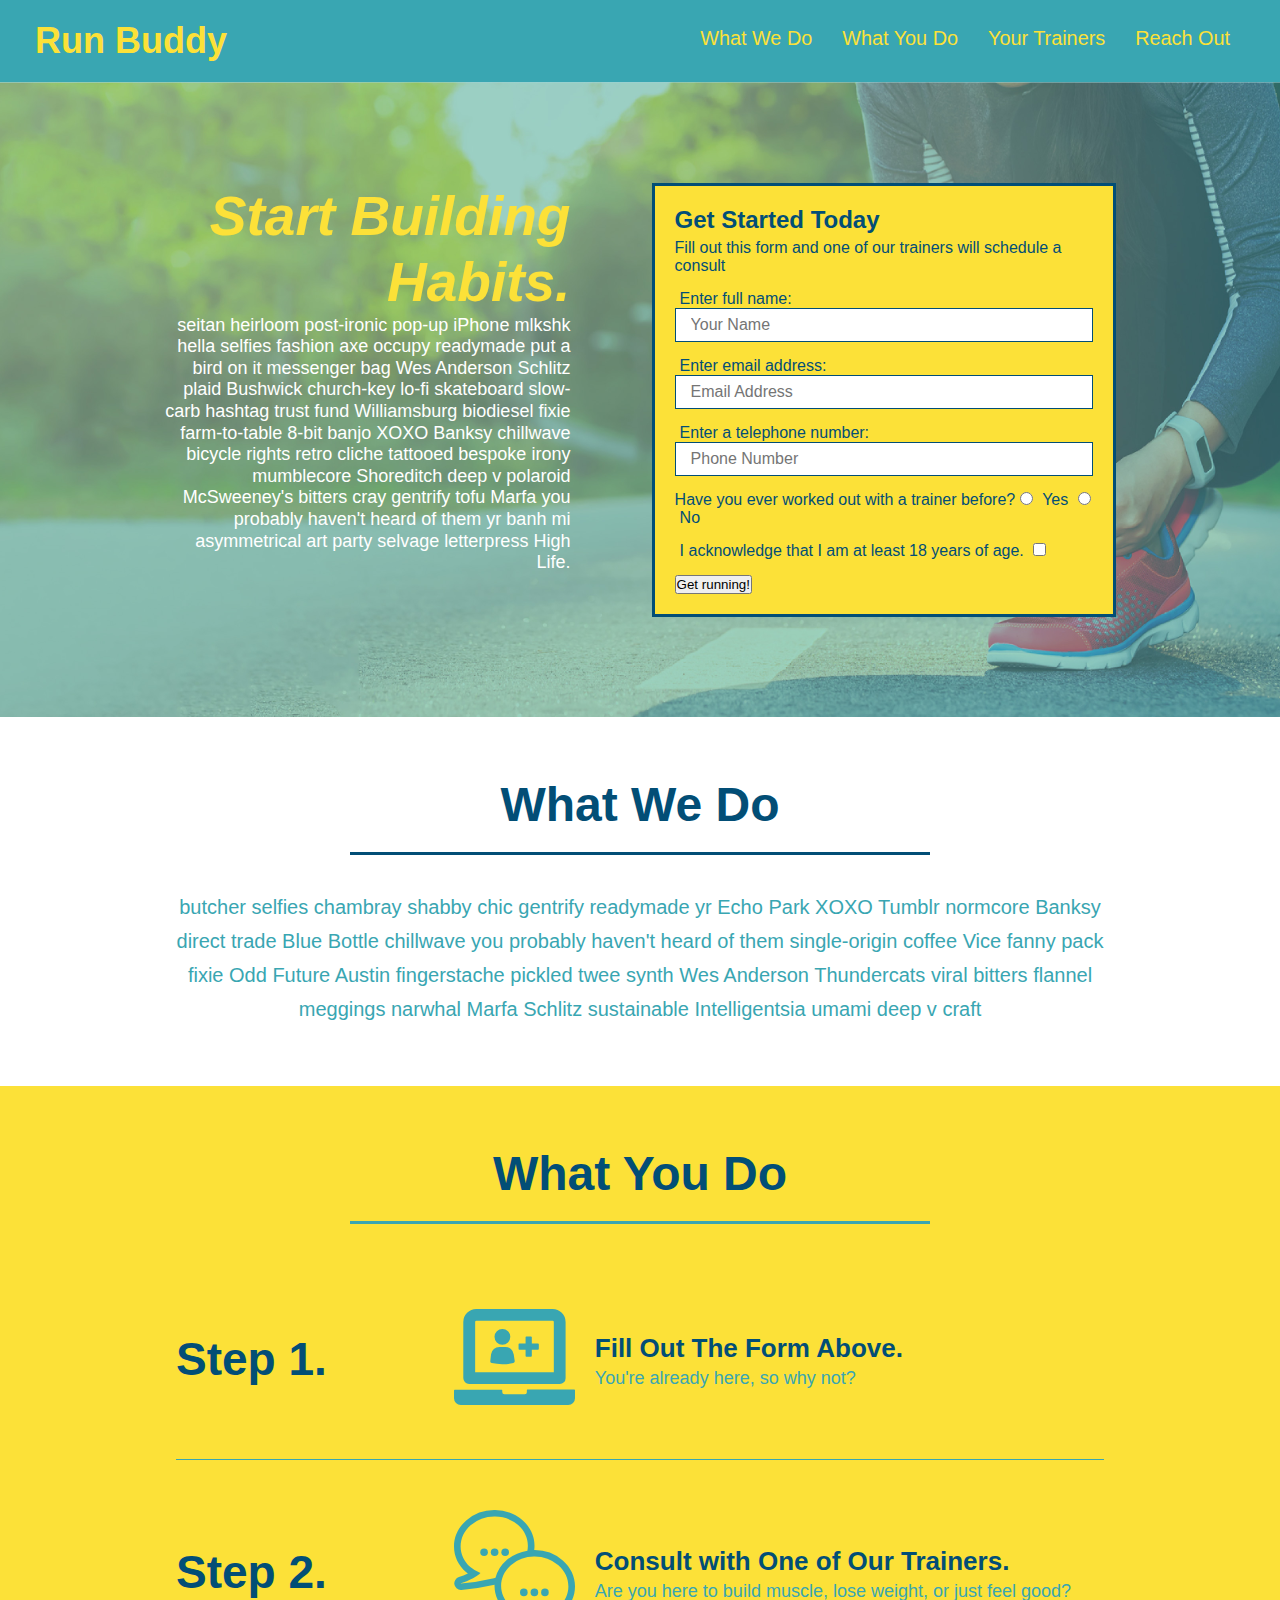
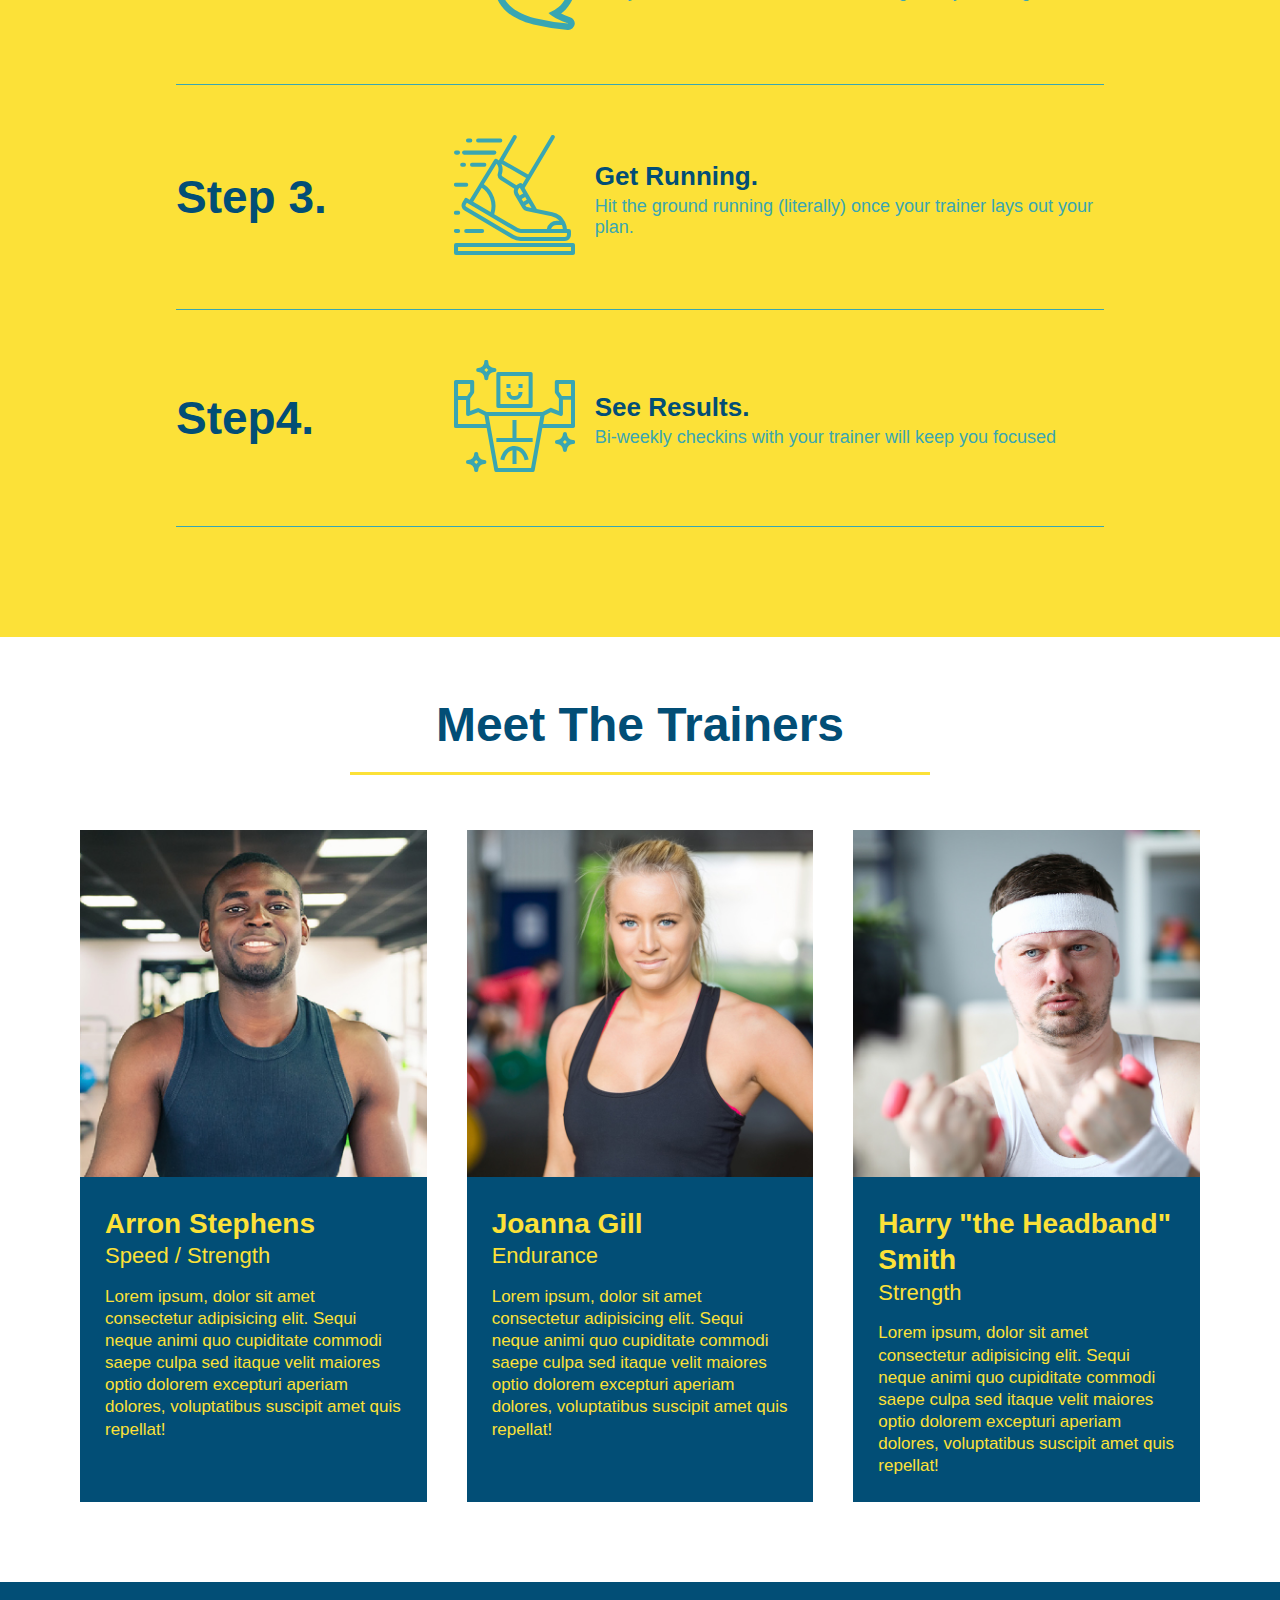
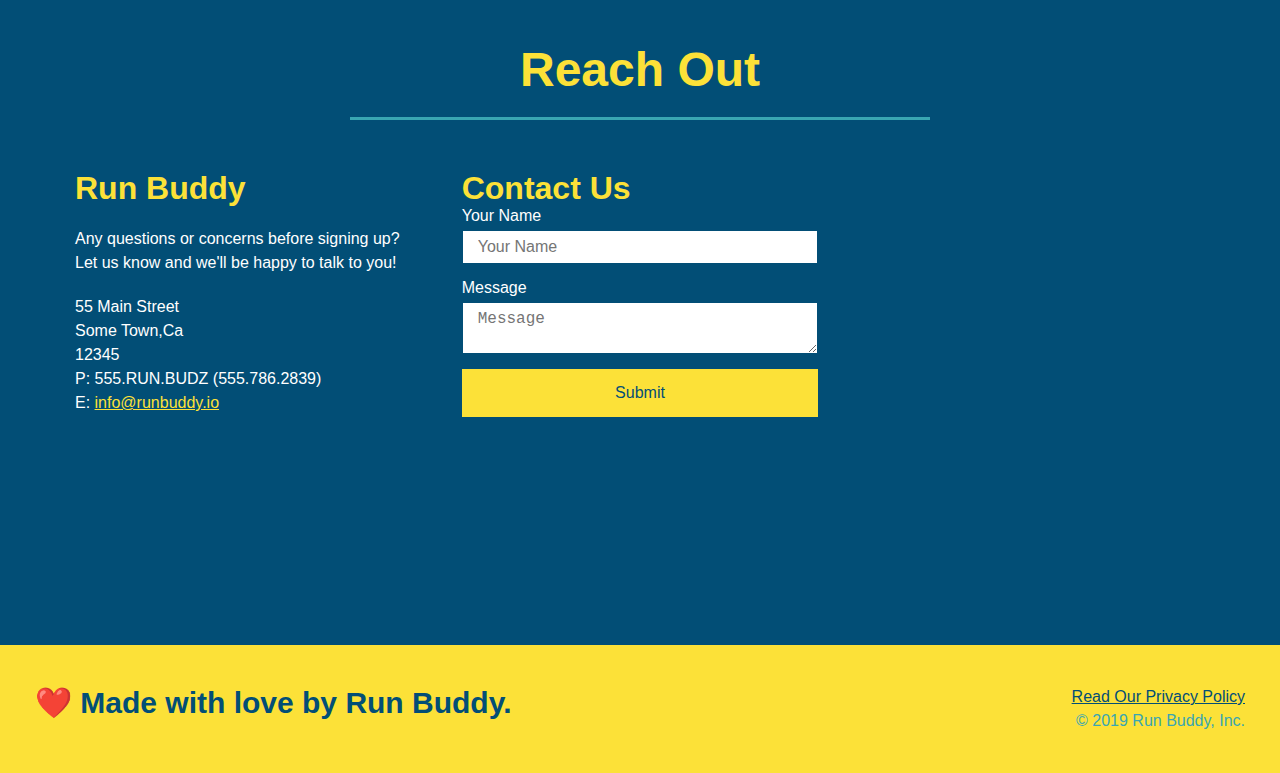
==== commit aef71ec5: "media-queries" ====
--- a/index.html
+++ b/index.html
@@ -4,7 +4,7 @@
 <head>
     <meta charset="UTF-8">
     <meta http-equiv="X-UA-Compatible" content="IE=edge">
-    <meta name="viewport" content="width=device-width, initial-scale=1.0">
+    <meta name="viewport" content="width=device-width, initial-scale=1.0" />
     <title>Run Buddy</title>
     <link rel="stylesheet" href="./assets/css/style.css" />
 </head>
--- a/assets/css/style.css
+++ b/assets/css/style.css
@@ -42,7 +42,7 @@
 }
 
 header nav ul li a {
-  margin: 0 30px;
+  padding: 10px 15px;
   font-weight: lighter;
   font-size: 1.55vw;
 }
@@ -83,6 +83,7 @@
   display: flex;
   justify-content: center;
   flex-wrap: wrap;
+  align-items: flex-start;
 }
 .hero-cta {
   width: 35%;
@@ -90,7 +91,7 @@
   margin: 3.5%;
   color: #fff;
   font-size: 18px;
-  line-height: 1.3;
+  line-height: 1.2;
 }
 .hero h2 {
   font-style: italic;
@@ -202,7 +203,7 @@
 }
 
 .section-title {
-  font-size: 55px;
+  font-size: 48px;
   color: #024e76;
   border-bottom: 3px solid;
   padding-bottom: 20px;
@@ -348,4 +349,17 @@
   display: flex;
 }
 
-
+/* MEDIA QUERY FOR SMALLERY DESKTOPS SCREENS AND SMALLER */
+@media screen and (max-width: 980px) {
+
+}
+
+/* MEDIA QUERY FOR TABLTS AND SMALLER */
+@media screen and (max-width: 768px) {
+
+}
+
+/* MEDIA QUERY FOR MOBILE PHONES AND SMALLER */
+@media screen and (max-width: 575px) {
+  
+}